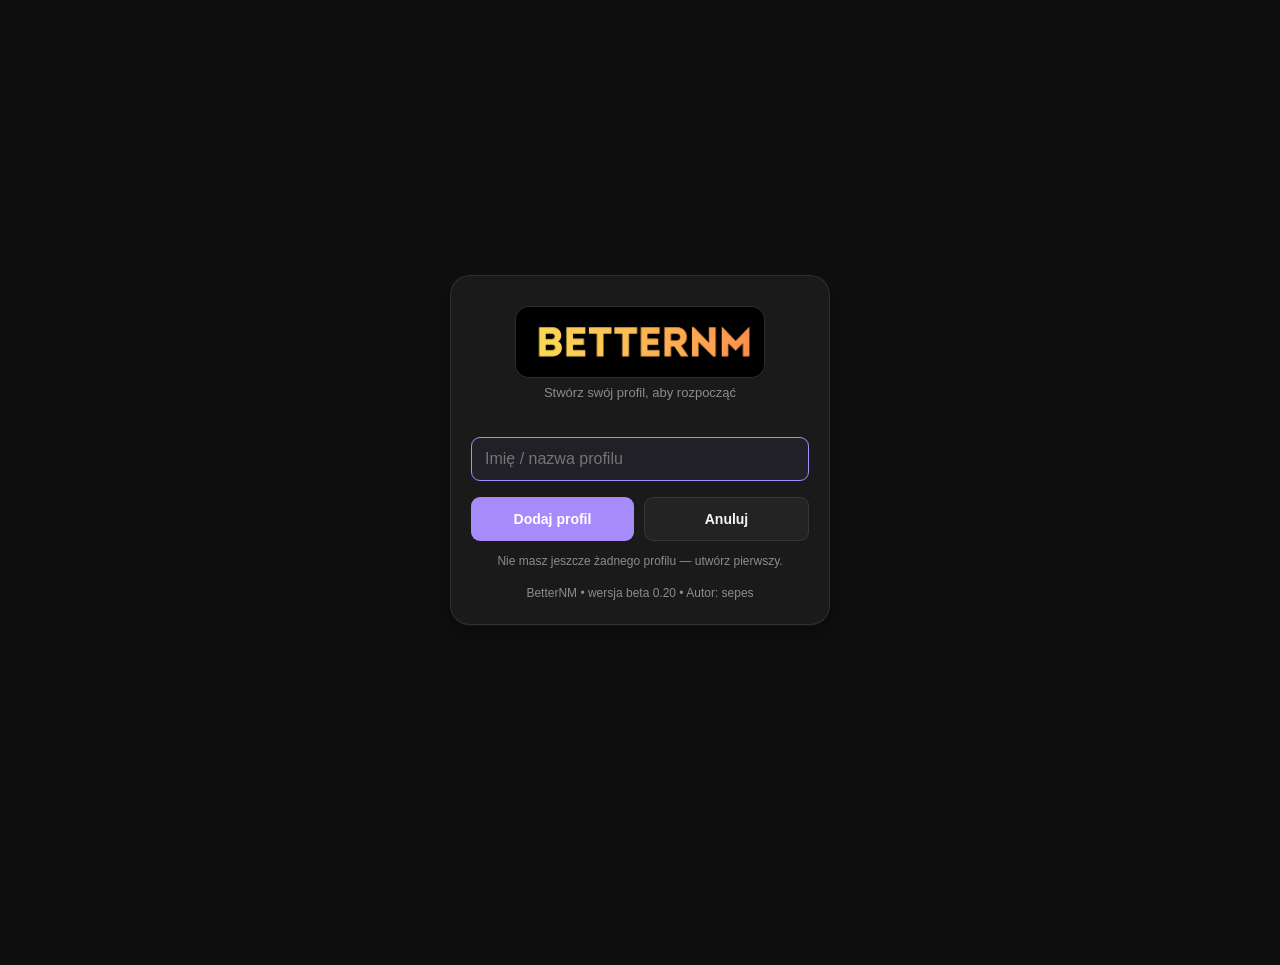
==== index.html @ 33a2f0ba "Wersja beta 0.20 - nowy naglowek (logo Treningi + chip profilu), przeprojektowany dashboard Dzisiaj " ====
<!DOCTYPE html>
<html lang="pl">
<head>
  <meta charset="UTF-8">
  <meta name="viewport" content="width=device-width, initial-scale=1.0, viewport-fit=cover">
  <meta name="theme-color" content="#0f0f13">
  <meta name="mobile-web-app-capable" content="yes">
  <meta name="apple-mobile-web-app-capable" content="yes">
  <meta name="apple-mobile-web-app-status-bar-style" content="black-translucent">
  <meta name="apple-mobile-web-app-title" content="BetterNM">
  <meta name="format-detection" content="telephone=no">
  <title>BetterNM</title>
  <link rel="manifest" href="manifest.webmanifest">
  <link rel="icon" href="icons/icon-192.png">
  <link rel="apple-touch-icon" href="icons/icon-180.png">
  <link rel="stylesheet" href="style.css">
</head>
<body>
  <svg class="jamnik-bg" aria-hidden="true">
    <defs>
      <pattern id="jamnik-pat" width="150" height="90" patternUnits="userSpaceOnUse">
        <g fill="currentColor" fill-opacity="0.07" stroke="currentColor" stroke-opacity="0.07">
          <path d="M32 38 Q16 28 24 12" stroke-width="8" stroke-linecap="round" fill="none"/>
          <rect x="30" y="36" width="72" height="18" rx="9"/>
          <circle cx="102" cy="40" r="13"/>
          <rect x="94" y="26" width="30" height="18" rx="9"/>
          <rect x="120" y="30" width="20" height="9" rx="4.5"/>
          <path d="M100 28 Q92 44 102 45 Q108 44 106 31 Z"/>
          <rect x="36" y="54" width="7" height="20" rx="3.5"/>
          <rect x="54" y="54" width="7" height="20" rx="3.5"/>
          <rect x="108" y="54" width="7" height="20" rx="3.5"/>
          <rect x="124" y="54" width="7" height="20" rx="3.5"/>
        </g>
      </pattern>
    </defs>
    <rect width="100%" height="100%" fill="url(#jamnik-pat)"/>
  </svg>

  <header class="app-header">
    <a class="app-wordmark" href="#" id="app-home" aria-label="Treningi — strona główna">
      <span class="wm-ico"><svg viewBox="0 0 24 24" fill="none" stroke="currentColor" stroke-width="2" stroke-linecap="round" stroke-linejoin="round"><path d="M6.5 6.5v11M17.5 6.5v11"/><path d="M3.5 9v6M20.5 9v6"/><path d="M6.5 12h11"/></svg></span>
      <span class="wm-txt">Treningi</span>
    </a>
    <div class="header-spacer"></div>
    <button id="btn-profile" class="profile-chip" aria-label="Zmień profil">
      <span class="profile-avatar" id="header-avatar">M</span>
      <span class="profile-name" id="header-name">Profil</span>
      <span class="profile-chev"><svg viewBox="0 0 24 24" fill="none" stroke="currentColor" stroke-width="2.5" stroke-linecap="round" stroke-linejoin="round"><path d="M6 9l6 6 6-6"/></svg></span>
    </button>
    <button id="btn-settings" class="icon-btn header-btn" aria-label="Ustawienia">
      <svg viewBox="0 0 24 24" width="21" height="21" fill="none" stroke="currentColor" stroke-width="2" stroke-linecap="round" stroke-linejoin="round">
        <circle cx="12" cy="12" r="3"/>
        <path d="M19.4 15a1.65 1.65 0 0 0 .33 1.82l.06.06a2 2 0 1 1-2.83 2.83l-.06-.06a1.65 1.65 0 0 0-1.82-.33 1.65 1.65 0 0 0-1 1.51V21a2 2 0 1 1-4 0v-.09a1.65 1.65 0 0 0-1-1.51 1.65 1.65 0 0 0-1.82.33l-.06.06a2 2 0 1 1-2.83-2.83l.06-.06a1.65 1.65 0 0 0 .33-1.82 1.65 1.65 0 0 0-1.51-1H3a2 2 0 1 1 0-4h.09a1.65 1.65 0 0 0 1.51-1 1.65 1.65 0 0 0-.33-1.82l-.06-.06a2 2 0 1 1 2.83-2.83l.06.06a1.65 1.65 0 0 0 1.82.33h.01a1.65 1.65 0 0 0 1-1.51V3a2 2 0 1 1 4 0v.09a1.65 1.65 0 0 0 1 1.51h.01a1.65 1.65 0 0 0 1.82-.33l.06-.06a2 2 0 1 1 2.83 2.83l-.06.06a1.65 1.65 0 0 0-.33 1.82v.01a1.65 1.65 0 0 0 1.51 1H21a2 2 0 1 1 0 4h-.09a1.65 1.65 0 0 0-1.51 1z"/>
      </svg>
    </button>
  </header>

  <main id="main">
    <!-- ============ DZIŚ (DASHBOARD) ============ -->
    <section id="tab-dzis" class="tab active">
      <div id="dash-hero"></div>
      <div id="dash-stats"></div>
      <div id="dash-today"></div>
      <div id="dash-race"></div>
    </section>

    <!-- ============ KALENDARZ ============ -->
    <section id="tab-kalendarz" class="tab">
      <div class="cal-nav">
        <button class="btn-ghost" id="cal-prev">&#10094;</button>
        <h2 id="cal-title"></h2>
        <button class="btn-ghost" id="cal-next">&#10095;</button>
      </div>
      <button class="btn-ghost cal-today" id="cal-today">Dzisiaj</button>
      <div id="daily-tips"></div>
      <div id="cal-streak"></div>
      <div id="month-stats"></div>
      <div class="cal-grid" id="cal-grid"></div>
    </section>

    <!-- ============ ROZPISKA ============ -->
    <section id="tab-rozpiska" class="tab">
      <div class="tab-head">
        <h2 class="tab-title">Rozpiska treningowa</h2>
        <button class="btn primary small" id="plan-add">+ Dodaj rozpiskę</button>
      </div>
      <div id="plan-list"></div>
      <button class="btn secondary ex-list-toggle" id="ex-list-toggle">Lista ćwiczeń</button>
      <div id="exercise-list" class="hidden"></div>
    </section>

    <!-- ============ TRENING ============ -->
    <section id="tab-trening" class="tab">
      <h2 class="tab-title">Zapisz trening</h2>
      <div id="training-form"></div>
    </section>

    <!-- ============ POSTĘP ============ -->
    <section id="tab-postep" class="tab">
      <h2 class="tab-title">Postęp</h2>
      <div id="summary-box"></div>
      <div class="card" id="badges-box">
        <button type="button" class="card-head" data-card-toggle="badgesOpen" aria-expanded="false"><span>Odznaki</span><svg class="card-chev" viewBox="0 0 16 16" fill="none" stroke="currentColor" stroke-width="2" stroke-linecap="round" stroke-linejoin="round"><path d="M4 6l4 4 4-4"/></svg></button>
        <div class="card-collapse" id="badges-collapse"><div id="badges-grid"></div></div>
      </div>
      <div id="pr-box"></div>
      <div id="progress-form"></div>
    </section>

    <!-- ============ ZAWODY ============ -->
    <section id="tab-zawody" class="tab">
      <h2 class="tab-title">Zawody i starty</h2>
      <div id="races-form"></div>
    </section>

    <!-- ============ ZDROWIE ============ -->
    <section id="tab-zdrowie" class="tab">
      <h2 class="tab-title">Zdrowie</h2>
      <div id="health-form"></div>
      <div id="photo-box"></div>
    </section>
  </main>

  <nav class="bottom-nav">
    <button class="nav-btn active" data-tab="dzis"><span class="nav-icon"><svg viewBox="0 0 24 24" fill="none" stroke="currentColor" stroke-width="2" stroke-linecap="round" stroke-linejoin="round">
        <path d="M3 10.5L12 3l9 7.5"/><path d="M5 10v10h14V10"/><path d="M9 20v-6h6v6"/>
      </svg></span><span>Dzisiaj</span>
    </button>
    <button class="nav-btn" data-tab="kalendarz"><span class="nav-icon"><svg viewBox="0 0 24 24" fill="none" stroke="currentColor" stroke-width="2" stroke-linecap="round" stroke-linejoin="round">
        <rect x="3" y="4" width="18" height="18" rx="2"/><line x1="16" y1="2" x2="16" y2="6"/><line x1="8" y1="2" x2="8" y2="6"/><line x1="3" y1="10" x2="21" y2="10"/>
      </svg></span><span>Kalendarz</span>
    </button>
    <button class="nav-btn" data-tab="rozpiska"><span class="nav-icon"><svg viewBox="0 0 24 24" fill="none" stroke="currentColor" stroke-width="2" stroke-linecap="round" stroke-linejoin="round">
        <path d="M8 6h13M8 12h13M8 18h13"/><path d="M3 6h.01M3 12h.01M3 18h.01"/>
      </svg></span><span>Rozpiska</span>
    </button>
    <button class="nav-btn" data-tab="trening"><span class="nav-icon"><svg viewBox="0 0 24 24" fill="none" stroke="currentColor" stroke-width="2" stroke-linecap="round">
        <line x1="3" y1="9" x2="3" y2="15"/><line x1="21" y1="9" x2="21" y2="15"/>
        <line x1="6" y1="12" x2="18" y2="12"/><line x1="9" y1="12" x2="9" y2="8"/>
        <line x1="15" y1="12" x2="15" y2="8"/><line x1="9" y1="16" x2="9" y2="20"/><line x1="15" y1="16" x2="15" y2="20"/>
      </svg></span><span>Trening</span>
    </button>
    <button class="nav-btn" data-tab="postep"><span class="nav-icon"><svg viewBox="0 0 24 24" fill="none" stroke="currentColor" stroke-width="2" stroke-linecap="round" stroke-linejoin="round">
        <path d="M18 20V10M12 20V4M6 20v-6"/>
      </svg></span><span>Postęp</span>
    </button>
    <button class="nav-btn" data-tab="zawody"><span class="nav-icon"><svg viewBox="0 0 24 24" fill="none" stroke="currentColor" stroke-width="2" stroke-linecap="round" stroke-linejoin="round">
        <path d="M5 21V4"/><path d="M5 4c3-2 6 2 9 0s6 1 6 1v9c-3-1-6 1-9-1s-6 0-6 0"/>
      </svg></span><span>Zawody</span>
    </button>
    <button class="nav-btn" data-tab="zdrowie"><span class="nav-icon"><svg viewBox="0 0 24 24" fill="none" stroke="currentColor" stroke-width="2" stroke-linecap="round" stroke-linejoin="round">
        <path d="M20.84 4.61a5.5 5.5 0 0 0-7.78 0L12 5.67l-1.06-1.06a5.5 5.5 0 0 0-7.78 7.78l1.06 1.06L12 21.23l7.78-7.78 1.06-1.06a5.5 5.5 0 0 0 0-7.78z"/>
      </svg></span><span>Zdrowie</span>
    </button>
  </nav>

  <div id="fab-wrap" class="fab-wrap">
    <div id="fab-menu" class="fab-menu hidden"></div>
    <button id="fab" class="fab" aria-label="Dodaj"><svg viewBox="0 0 24 24" fill="none" stroke="currentColor" stroke-width="2.5" stroke-linecap="round">
      <line x1="12" y1="5" x2="12" y2="19"/><line x1="5" y1="12" x2="19" y2="12"/>
    </svg></button>
  </div>

  <!-- ============ MENU KONTEKSTOWE (•••) ============ -->
  <div id="menu-layer" class="menu-layer hidden"></div>

  <!-- ============ MODAL: dzień ============ -->
  <div class="modal-overlay hidden" id="modal-day">
    <div class="modal">
      <div class="modal-head">
        <h3 id="modal-day-title"></h3>
        <button class="icon-btn" data-close>&#10005;</button>
      </div>
      <div id="modal-day-content"></div>
      <div class="modal-actions">
        <button class="btn primary" id="modal-day-add-training">+ Trening</button>
        <button class="btn secondary" id="modal-day-add-health">+ Zdrowie</button>
      </div>
    </div>
  </div>

  <!-- ============ MODAL: arkusz (dodawanie pomiarów/zawodów) ============ -->
  <div class="modal-overlay hidden" id="modal-sheet">
    <div class="modal">
      <div class="modal-head">
        <h3 id="sheet-title"></h3>
        <button class="icon-btn" data-close>&#10005;</button>
      </div>
      <div id="sheet-body"></div>
    </div>
  </div>

  <!-- ============ MODAL: dodaj ćwiczenie ============ -->
  <div class="modal-overlay hidden" id="modal-add-exercise">
    <div class="modal">
      <div class="modal-head">
        <h3>Dodaj ćwiczenie</h3>
        <button class="icon-btn" data-close>&#10005;</button>
      </div>
      <label class="field-label" for="add-ex-select">Ćwiczenie</label>
      <select id="add-ex-select"></select>
      <div id="add-ex-custom-wrap" class="hidden">
        <label class="field-label" for="add-ex-custom">Własna nazwa</label>
        <input id="add-ex-custom" type="text" placeholder="np. Coś własnego">
      </div>
      <div class="modal-actions">
        <button class="btn primary" id="add-ex-ok">Dodaj</button>
      </div>
    </div>
  </div>

  <!-- ============ MODAL: dodaj ćwiczenia z rozpiski ============ -->
  <div class="modal-overlay hidden" id="modal-add-plan">
    <div class="modal">
      <div class="modal-head">
        <h3>Dodaj z rozpiski</h3>
        <button class="icon-btn" data-close>&#10005;</button>
      </div>
      <p class="field-hint">Wybierz rozpiskę — dodadzą się jej ćwiczenia, a mięśnie zaznaczą automatycznie.</p>
      <div id="plan-pick-list"></div>
    </div>
  </div>

  <!-- ============ MODAL: edycja planu ============ -->
  <div class="modal-overlay hidden" id="modal-plan-edit">
    <div class="modal">
      <div class="modal-head">
        <h3 id="plan-edit-title">Dodaj rozpiskę</h3>
        <button class="icon-btn" data-close>&#10005;</button>
      </div>
      <label class="field-label" for="plan-edit-name">Nazwa rozpiska</label>
      <input id="plan-edit-name" type="text" maxlength="40" placeholder="np. Klatka + Triceps">
      <div id="plan-tags-box">
        <label class="field-label">Mięśnie (możesz wybrać kilka)</label>
        <div class="chips" id="plan-tags-list"></div>
      </div>
      <label class="field-label" for="plan-edit-desc">Opis / plan (opcjonalnie)</label>
      <input id="plan-edit-desc" type="text" maxlength="120" placeholder="np. 3 serie po 10 powtórzeń">
      <p class="field-hint">Ćwiczenia — jedno w każdej linii.</p>
      <textarea id="plan-edit-text" rows="8"></textarea>
      <div class="modal-actions">
        <button class="btn primary" id="plan-edit-ok">Zapisz</button>
        <button class="btn danger" id="plan-edit-delete" style="display:none">Usuń rozpiskę</button>
      </div>
    </div>
  </div>

  <!-- ============ MODAL: ustawienia ============ -->
  <div class="modal-overlay hidden" id="modal-settings">
    <div class="modal">
      <div class="modal-head">
        <button class="icon-btn back-btn" data-close aria-label="Cofnij">
          <svg viewBox="0 0 24 24" width="20" height="20" fill="none" stroke="currentColor" stroke-width="2" stroke-linecap="round" stroke-linejoin="round"><path d="M15 18l-6-6 6-6"/></svg>
        </button>
        <h3>Ustawienia</h3>
        <button class="icon-btn" data-close>&#10005;</button>
      </div>
      <div class="set-item">
        <button class="set-head" type="button" aria-expanded="false"><span>Profil</span><svg class="set-chev" viewBox="0 0 24 24" width="18" height="18" fill="none" stroke="currentColor" stroke-width="2" stroke-linecap="round" stroke-linejoin="round"><path d="M6 9l6 6 6-6"/></svg></button>
        <div class="set-body">
          <p class="field-hint" id="settings-current-profile"></p>
          <div class="modal-actions">
            <button class="btn secondary" id="settings-switch-profile">Zmień profil</button>
            <button class="btn secondary" id="settings-pin">Ustaw PIN</button>
          </div>
        </div>
      </div>

      <div class="set-item" id="set-nowosci">
        <button class="set-head" type="button" aria-expanded="false"><span>Nowości</span><svg class="set-chev" viewBox="0 0 24 24" width="18" height="18" fill="none" stroke="currentColor" stroke-width="2" stroke-linecap="round" stroke-linejoin="round"><path d="M6 9l6 6 6-6"/></svg></button>
        <div class="set-body">
          <p class="field-hint">Co nowego w tej wersji:</p>
          <div id="changelog-list"></div>
        </div>
      </div>

      <div class="set-item">
        <button class="set-head" type="button" aria-expanded="false"><span>Wygląd</span><svg class="set-chev" viewBox="0 0 24 24" width="18" height="18" fill="none" stroke="currentColor" stroke-width="2" stroke-linecap="round" stroke-linejoin="round"><path d="M6 9l6 6 6-6"/></svg></button>
        <div class="set-body">
          <div class="modal-actions">
            <button class="btn secondary" id="theme-auto">Auto</button>
            <button class="btn secondary" id="theme-dark">Ciemny</button>
            <button class="btn secondary" id="theme-light">Jasny</button>
          </div>
          <h4>Kolor akcentu</h4>
          <div id="accent-swatches" class="accent-row"></div>
          <h4>Maskotka</h4>
          <div class="modal-actions">
            <button class="btn secondary" id="mascot-none">Brak</button>
            <button class="btn secondary" id="mascot-jamnik">Jamniczek</button>
          </div>
        </div>
      </div>

      <div class="set-item">
        <button class="set-head" type="button" aria-expanded="false"><span>Kopia zapasowa danych</span><svg class="set-chev" viewBox="0 0 24 24" width="18" height="18" fill="none" stroke="currentColor" stroke-width="2" stroke-linecap="round" stroke-linejoin="round"><path d="M6 9l6 6 6-6"/></svg></button>
        <div class="set-body">
          <div class="modal-actions">
            <button class="btn primary" id="settings-export">Pobierz plik .json</button>
            <button class="btn secondary" id="settings-copy">Kopiuj dane</button>
          </div>
          <p class="field-hint">Kopia przechowuje cały postęp tego profilu. Aby przenieść dane na nowy telefon: pobierz plik, wyślij go sobie (np. mailem), a na nowym telefonie wybierz poniżej „Przywróć z kopii”.</p>
        </div>
      </div>

      <div class="set-item">
        <button class="set-head" type="button" aria-expanded="false"><span>Raport</span><svg class="set-chev" viewBox="0 0 24 24" width="18" height="18" fill="none" stroke="currentColor" stroke-width="2" stroke-linecap="round" stroke-linejoin="round"><path d="M6 9l6 6 6-6"/></svg></button>
        <div class="set-body">
          <p class="field-hint">Podsumowanie ostatnich 30 dni. W oknie drukowania wybierz „Zapisz jako PDF”.</p>
          <div class="modal-actions">
            <button class="btn primary" id="settings-report">Generuj raport (PDF)</button>
          </div>
        </div>
      </div>

      <div class="set-item">
        <button class="set-head" type="button" aria-expanded="false"><span>Trening</span><svg class="set-chev" viewBox="0 0 24 24" width="18" height="18" fill="none" stroke="currentColor" stroke-width="2" stroke-linecap="round" stroke-linejoin="round"><path d="M6 9l6 6 6-6"/></svg></button>
        <div class="set-body">
          <label class="remind-row"><input type="checkbox" id="rest-auto"><span>Auto-start stopera odpoczynku po wpisaniu serii</span></label>
          <label class="remind-row"><input type="checkbox" id="prog-fill"><span>Wpisuj sugerowany ciężar do serii z rozpiski</span></label>
          <p class="field-hint">Auto-stoper startuje sam, gdy skończysz wpisywać ciężar lub powtórzenia. Auto-ciężary wypełniają proponowany ciężar (na bazie ostatniego treningu) przy dodawaniu ćwiczeń z rozpiski.</p>
        </div>
      </div>

      <div class="set-item">
        <button class="set-head" type="button" aria-expanded="false"><span>Przypomnienia</span><svg class="set-chev" viewBox="0 0 24 24" width="18" height="18" fill="none" stroke="currentColor" stroke-width="2" stroke-linecap="round" stroke-linejoin="round"><path d="M6 9l6 6 6-6"/></svg></button>
        <div class="set-body">
          <label class="remind-row"><input type="checkbox" id="remind-enable"><span>Przypominaj o treningu</span></label>
          <div class="form-row">
            <div><label class="field-label">Godzina</label><input type="time" id="remind-time"></div>
            <div><label class="field-label">Wiadomość</label><input type="text" id="remind-msg" maxlength="60" placeholder="Czas na trening!"></div>
          </div>
          <p class="field-hint" id="remind-hint"></p>
          <div class="modal-actions">
            <button class="btn secondary" id="remind-save">Zapisz przypomnienie</button>
          </div>
        </div>
      </div>

      <div class="set-item">
        <button class="set-head" type="button" aria-expanded="false"><span>Przywróć z kopii</span><svg class="set-chev" viewBox="0 0 24 24" width="18" height="18" fill="none" stroke="currentColor" stroke-width="2" stroke-linecap="round" stroke-linejoin="round"><path d="M6 9l6 6 6-6"/></svg></button>
        <div class="set-body">
          <div class="modal-actions">
            <button class="btn secondary" id="settings-import">Wybierz plik .json</button>
            <input type="file" id="settings-file" accept=".json,application/json" class="hidden">
          </div>
        </div>
      </div>

      <div class="set-item">
        <button class="set-head" type="button" aria-expanded="false"><span>Import ze Stravy</span><svg class="set-chev" viewBox="0 0 24 24" width="18" height="18" fill="none" stroke="currentColor" stroke-width="2" stroke-linecap="round" stroke-linejoin="round"><path d="M6 9l6 6 6-6"/></svg></button>
        <div class="set-body">
          <p class="field-hint">Wgraj plik z eksportu Stravy — „activities.csv”, „.gpx” albo „.tcx”. Pobierzesz je na strava.com (Ustawienia → Pobierz wszystkie dane / Eksport). Biegi i jazdy rowerem trafią do kalendarza; duplikaty są pomijane.</p>
          <div class="modal-actions">
            <button class="btn secondary" id="settings-strava-import">Wybierz pliki Stravy</button>
            <input type="file" id="strava-file" accept=".csv,.gpx,.tcx,text/csv,text/xml,application/gpx+xml" multiple class="hidden">
          </div>
        </div>
      </div>

      <div class="set-item" id="set-feedback">
        <button class="set-head" type="button" aria-expanded="true"><span>Uwagi i poprawki</span><svg class="set-chev" viewBox="0 0 24 24" width="18" height="18" fill="none" stroke="currentColor" stroke-width="2" stroke-linecap="round" stroke-linejoin="round"><path d="M6 9l6 6 6-6"/></svg></button>
        <div class="set-body">
          <div class="fb-title">
            <svg viewBox="0 0 24 24" fill="none" stroke="currentColor" stroke-width="2" stroke-linecap="round" stroke-linejoin="round"><path d="M4 15s1-1 4-1 5 2 8 2 4-1 4-1V3s-1 1-4 1-5-2-8-2-4 1-4 1z"/><line x1="4" y1="22" x2="4" y2="15"/></svg>
            <span>Co poprawić w aplikacji?</span>
          </div>
          <p class="field-hint">Lista rzeczy do poprawy w aplikacji. „Wyślij do autora" przesyła uwagi prosto do dewelopera (nowy Issue na GitHubie).</p>
          <textarea id="feedback-input" rows="3" placeholder="np. dodać tryb ciemny w postępach..."></textarea>
          <div class="fb-toolbar">
            <button class="btn secondary small" id="feedback-photo-btn">+ Zdjęcie</button>
            <input type="file" id="feedback-photo-file" accept="image/*" class="hidden">
            <div id="feedback-photo-preview" class="hidden"></div>
          </div>
          <div class="fb-actions">
            <button class="btn primary" id="feedback-add">Dodaj uwagę</button>
            <button class="btn secondary" id="feedback-send">Wyślij do autora</button>
            <button class="btn secondary" id="feedback-copy">Kopiuj listę</button>
          </div>
          <div class="fb-list" id="feedback-list"></div>
        </div>
      </div>

      <div class="set-item">
        <button class="set-head" type="button" aria-expanded="false"><span class="danger-title">Niebezpieczne</span><svg class="set-chev" viewBox="0 0 24 24" width="18" height="18" fill="none" stroke="currentColor" stroke-width="2" stroke-linecap="round" stroke-linejoin="round"><path d="M6 9l6 6 6-6"/></svg></button>
        <div class="set-body">
          <div class="modal-actions">
            <button class="btn danger" id="settings-reset">Wyczyść wszystkie dane</button>
          </div>
        </div>
      </div>

      <div class="set-item">
        <button class="set-head" type="button" aria-expanded="false"><span>Zainstaluj aplikację</span><svg class="set-chev" viewBox="0 0 24 24" width="18" height="18" fill="none" stroke="currentColor" stroke-width="2" stroke-linecap="round" stroke-linejoin="round"><path d="M6 9l6 6 6-6"/></svg></button>
        <div class="set-body">
          <p class="field-hint" id="install-hint">Zainstaluj BetterNM na telefonie — działa jak zwykła aplikacja, bez przeglądarki.</p>
          <div class="modal-actions">
            <button class="btn primary hidden" id="install-btn">Zainstaluj aplikację</button>
            <button class="btn secondary" id="settings-update">Aktualizuj aplikację</button>
          </div>
          <ul class="install-guide">
            <li><b>Android (Chrome):</b> menu ⋮ → „Dodaj do ekranu głównego" lub „Zainstaluj aplikację".</li>
            <li><b>iPhone/iPad (Safari):</b> przycisk Udostępnij → „Dodaj do ekranu głównego".</li>
          </ul>
        </div>
      </div>

      <p class="field-hint" id="settings-version"></p>
    </div>
  </div>

  <!-- ============ MODAL: PIN ============ -->
  <div class="modal-overlay hidden" id="modal-pin">
    <div class="modal">
      <div class="modal-head">
        <h3 id="pin-modal-title">Ustaw PIN</h3>
        <button class="icon-btn" data-close>&#10005;</button>
      </div>
      <p class="field-hint">PIN (4 cyfry) blokuje dostęp do tego profilu — podajesz go po wybraniu profilu w aplikacji.</p>
      <label class="field-label" for="pin-input">Nowy PIN</label>
      <input id="pin-input" type="password" inputmode="numeric" maxlength="4" pattern="[0-9]*" autocomplete="new-password" placeholder="4 cyfry">
      <label class="field-label" for="pin-confirm">Powtórz PIN</label>
      <input id="pin-confirm" type="password" inputmode="numeric" maxlength="4" pattern="[0-9]*" autocomplete="new-password" placeholder="jeszcze raz">
      <p class="field-hint err-hint hidden" id="pin-err"></p>
      <div class="modal-actions">
        <button class="btn primary" id="pin-save">Zapisz PIN</button>
        <button class="btn danger hidden" id="pin-remove">Usuń PIN</button>
      </div>
    </div>
  </div>

  <!-- ============ EKRAN PROFILI ============ -->
  <div class="profile-screen hidden" id="profile-screen">
    <div class="profile-card">
      <img class="profile-banner" src="logo.png" alt="BetterNM">
      <p class="profile-sub" id="profile-sub">Wybierz profil, aby kontynuować</p>
      <div id="profile-list"></div>
      <div id="profile-add-wrap" class="hidden">
        <input id="profile-new-name" type="text" placeholder="Imię / nazwa profilu" maxlength="24" autocomplete="off">
        <div class="modal-actions">
          <button class="btn primary" id="profile-add-ok">Dodaj profil</button>
          <button class="btn secondary" id="profile-add-cancel">Anuluj</button>
        </div>
      </div>
      <div id="profile-rename-wrap" class="hidden">
        <input id="profile-rename-input" type="text" placeholder="Nowa nazwa profilu" maxlength="24" autocomplete="off">
        <div class="modal-actions">
          <button class="btn primary" id="profile-rename-ok">Zapisz</button>
          <button class="btn secondary" id="profile-rename-cancel">Anuluj</button>
        </div>
      </div>
      <button class="btn secondary profile-add-btn" id="profile-add-btn">+ Nowy profil</button>
      <p class="field-hint profile-meta" id="profile-screen-meta"></p>
      <p class="profile-version" id="profile-version"></p>
    </div>
  </div>

  <!-- ============ MODAL: zdjęcie sylwetki ============ -->
  <div class="modal-overlay hidden" id="modal-photo">
    <div class="modal modal-photo">
      <div class="modal-head">
        <h3 id="photo-full-date"></h3>
        <button class="icon-btn" data-close>&#10005;</button>
      </div>
      <img id="photo-full" alt="Zdjęcie sylwetki">
    </div>
  </div>

  <!-- ============ RAPORT (do wydruku / PDF) ============ -->
  <div id="print-report"></div>

  <!-- ============ EKRAN BLOKADY (PIN) ============ -->
  <div class="lock-screen hidden" id="lock-screen">
    <div class="lock-card">
      <img class="lock-logo" src="logo.png" alt="BetterNM">
      <p class="lock-title">Profil: <span id="lock-profile-name"></span></p>
      <p class="lock-hint">Wpisz PIN, aby odblokować</p>
      <div class="pin-dots" id="pin-dots">
        <span class="pin-dot"></span><span class="pin-dot"></span><span class="pin-dot"></span><span class="pin-dot"></span>
      </div>
      <p class="lock-err hidden" id="lock-err">Nieprawidłowy PIN</p>
      <div class="pin-pad">
        <button class="pin-key" type="button" data-pin="1">1</button>
        <button class="pin-key" type="button" data-pin="2">2</button>
        <button class="pin-key" type="button" data-pin="3">3</button>
        <button class="pin-key" type="button" data-pin="4">4</button>
        <button class="pin-key" type="button" data-pin="5">5</button>
        <button class="pin-key" type="button" data-pin="6">6</button>
        <button class="pin-key" type="button" data-pin="7">7</button>
        <button class="pin-key" type="button" data-pin="8">8</button>
        <button class="pin-key" type="button" data-pin="9">9</button>
        <span class="pin-key empty"></span>
        <button class="pin-key" type="button" data-pin="0">0</button>
        <button class="pin-key" type="button" data-pin="back" aria-label="Kasuj">&larr;</button>
      </div>
      <button class="btn ghost-btn" id="lock-cancel" type="button">Inny profil</button>
    </div>
  </div>

  <div id="toast" class="hidden"></div>

  <script src="app.js"></script>
</body>
</html>
---- style.css ----
:root {
  --bg: #0f0f0f;
  --card: #1a1a1a;
  --card-solid: #161616;
  --card2: #232323;
  --text: #f5f5f7;
  --muted: #8b8b93;
  --accent: #a78bfa;
  --accent-hover: #8b5cf6;
  --accent-active: #7c3aed;
  --accent-rgb: 167, 139, 250;
  --blue: #38bdf8;
  --green: #34d399;
  --yellow: #fdb515;
  --danger: #ef4444;
  --border: rgba(255, 255, 255, 0.09);
  --shadow: 0 1px 0 rgba(255, 255, 255, 0.04), 0 8px 20px rgba(0, 0, 0, 0.35);
  --radius: 16px;
}

* { box-sizing: border-box; margin: 0; padding: 0; }

html { -webkit-text-size-adjust: 100%; }

body {
  background:
    radial-gradient(900px 420px at 50% -8%, rgba(var(--accent-rgb), 0.09), transparent 60%),
    var(--bg);
  color: var(--text);
  font-family: -apple-system, BlinkMacSystemFont, "Segoe UI", Roboto, "Helvetica Neue", Arial, sans-serif;
  font-size: 15px;
  line-height: 1.45;
  min-height: 100vh;
  padding-bottom: calc(78px + env(safe-area-inset-bottom, 0px));
  padding-top: calc(58px + env(safe-area-inset-top, 0px));
  -webkit-font-smoothing: antialiased;
}

.hidden { display: none !important; }

/* ===== Header ===== */
.app-header {
  position: fixed;
  top: 0; left: 0; right: 0;
  z-index: 50;
  height: calc(58px + env(safe-area-inset-top, 0px));
  display: flex;
  align-items: center;
  gap: 10px;
  padding: env(safe-area-inset-top, 0px) 14px 0;
  background: rgba(15, 15, 15, 0.9);
  backdrop-filter: blur(14px);
  -webkit-backdrop-filter: blur(14px);
  border-bottom: 1px solid var(--border);
}
.app-wordmark {
  display: flex;
  align-items: center;
  gap: 8px;
  color: #fff;
  text-decoration: none;
  flex: 0 0 auto;
  -webkit-tap-highlight-color: transparent;
  border-radius: 10px;
  padding: 4px 6px;
  margin-left: -6px;
}
.app-wordmark:active { background: rgba(255, 255, 255, 0.07); }
.wm-ico {
  width: 30px;
  height: 30px;
  border-radius: 9px;
  background: linear-gradient(135deg, var(--accent), var(--accent-active));
  color: #fff;
  display: flex;
  align-items: center;
  justify-content: center;
  box-shadow: 0 4px 12px rgba(var(--accent-rgb), 0.45);
}
.wm-ico svg { width: 17px; height: 17px; }
.wm-txt { font-size: 17px; font-weight: 800; letter-spacing: -0.3px; }
.header-spacer { flex: 1; }
.profile-chip {
  display: flex;
  align-items: center;
  gap: 7px;
  max-width: 55vw;
  background: var(--card2);
  border: 1px solid var(--border);
  border-radius: 999px;
  padding: 4px 10px 4px 4px;
  cursor: pointer;
  -webkit-tap-highlight-color: transparent;
  transition: background 0.15s, border-color 0.15s, transform 0.1s;
}
.profile-chip:active { background: #2c2c2c; transform: scale(0.97); }
.profile-avatar {
  width: 30px;
  height: 30px;
  border-radius: 50%;
  background: rgba(var(--accent-rgb), 0.18);
  color: var(--accent);
  font-weight: 800;
  font-size: 14px;
  display: flex;
  align-items: center;
  justify-content: center;
  flex: 0 0 auto;
}
.profile-name {
  color: #fff;
  font-weight: 700;
  font-size: 14px;
  overflow: hidden;
  text-overflow: ellipsis;
  white-space: nowrap;
  min-width: 0;
}
.profile-chev { color: var(--muted); display: flex; flex: 0 0 auto; }
.profile-chev svg { width: 14px; height: 14px; }
.header-btn { position: relative; }
#btn-settings.has-update::after {
  content: '';
  position: absolute;
  top: 3px;
  right: 3px;
  width: 9px;
  height: 9px;
  border-radius: 50%;
  background: var(--accent);
  border: 2px solid var(--bg);
}

/* ===== Main / tabs ===== */
main { max-width: 640px; margin: 0 auto; padding: 16px 14px 34px; }
.tab { display: none; }
.tab.active { display: block; animation: fade 0.2s ease; }
@keyframes fade { from { opacity: 0; transform: translateY(5px); } to { opacity: 1; transform: none; } }
.tab-title {
  font-size: 21px;
  font-weight: 800;
  margin-bottom: 14px;
  letter-spacing: -0.3px;
  color: #fff;
}
.tab-subtitle {
  font-size: 12px;
  color: var(--muted);
  margin: 20px 2px 10px;
  text-transform: uppercase;
  letter-spacing: 0.09em;
  font-weight: 700;
}

/* ===== Bottom nav ===== */
.bottom-nav {
  position: fixed;
  bottom: 0; left: 0; right: 0;
  z-index: 50;
  display: flex;
  background: rgba(17, 17, 17, 0.95);
  backdrop-filter: blur(14px);
  -webkit-backdrop-filter: blur(14px);
  border-top: 1px solid var(--border);
  padding-bottom: env(safe-area-inset-bottom);
}
.nav-btn {
  flex: 1;
  position: relative;
  display: flex;
  flex-direction: column;
  align-items: center;
  gap: 4px;
  padding: 7px 0 8px;
  background: none;
  border: none;
  color: var(--muted);
  font-size: 10.5px;
  font-weight: 600;
  cursor: pointer;
  -webkit-tap-highlight-color: transparent;
  transition: color 0.2s;
}
.nav-btn .nav-icon {
  width: 42px;
  height: 24px;
  border-radius: 9px;
  display: flex;
  align-items: center;
  justify-content: center;
  transition: background 0.2s, transform 0.2s;
}
.nav-btn .nav-icon svg { width: 19px; height: 19px; transition: transform 0.2s; }
.nav-btn:active .nav-icon { transform: scale(0.85); }
.nav-btn:active .nav-icon svg { transform: scale(1.08); }
.nav-btn.active { color: var(--accent); }
.nav-btn.active .nav-icon {
  background: rgba(var(--accent-rgb), 0.14);
}
.nav-btn.active .nav-icon svg { transform: scale(1.05); }

/* ===== FAB (floating action button) ===== */
.fab-wrap {
  position: fixed;
  right: 18px;
  bottom: calc(88px + env(safe-area-inset-bottom));
  z-index: 55;
  display: flex;
  flex-direction: column;
  align-items: flex-end;
  gap: 12px;
}
.fab {
  width: 58px;
  height: 58px;
  border-radius: 50%;
  border: none;
  background: var(--accent);
  color: #fff;
  display: flex;
  align-items: center;
  justify-content: center;
  box-shadow: 0 10px 26px rgba(var(--accent-rgb), 0.5);
  cursor: pointer;
  -webkit-tap-highlight-color: transparent;
  transition: transform 0.18s ease, box-shadow 0.18s ease, background 0.2s;
}
.fab svg { width: 26px; height: 26px; transition: transform 0.18s ease; }
.fab:active { transform: scale(0.9); }
.fab.open { transform: rotate(45deg); }
.fab-menu {
  display: flex;
  flex-direction: column;
  align-items: stretch;
  gap: 8px;
  min-width: 190px;
}
.fab-item {
  display: flex;
  align-items: center;
  gap: 10px;
  background: var(--card-solid);
  border: 1px solid var(--border);
  color: var(--text);
  font-size: 13px;
  font-weight: 700;
  padding: 11px 14px;
  border-radius: 12px;
  box-shadow: 0 8px 22px rgba(0, 0, 0, 0.4);
  cursor: pointer;
  text-align: left;
  -webkit-tap-highlight-color: transparent;
  animation: fabItem 0.18s ease backwards;
  transition: transform 0.12s, border-color 0.15s;
}
.fab-item:nth-child(2) { animation-delay: 0.04s; }
.fab-item:nth-child(3) { animation-delay: 0.08s; }
.fab-item:nth-child(4) { animation-delay: 0.12s; }
.fab-item:active { transform: scale(0.96); border-color: rgba(var(--accent-rgb), 0.5); }
.fab-item svg { width: 17px; height: 17px; color: var(--accent); flex: 0 0 auto; }
@keyframes fabItem {
  from { opacity: 0; transform: translateY(8px); }
  to { opacity: 1; transform: none; }
}
[data-theme="light"] .fab { box-shadow: 0 8px 24px rgba(var(--accent-rgb), 0.35); }

/* ===== Buttons ===== */
.btn {
  border: none;
  border-radius: 9px;
  padding: 13px 18px;
  font-size: 14px;
  font-weight: 700;
  cursor: pointer;
  color: #fff;
  -webkit-tap-highlight-color: transparent;
  transition: transform 0.12s, background 0.15s;
}
.btn:active { transform: scale(0.97); }
.btn.primary { background: var(--accent); }
.btn.primary:active { background: var(--accent-active); }
.btn.primary:hover { background: var(--accent-hover); }
.btn.secondary { background: var(--card2); border: 1px solid var(--border); color: var(--text); }
.btn.secondary:active { background: #2a2a2a; }
.btn.danger { background: var(--danger); }
.btn.danger:active { background: #c02626; }
.btn.small { padding: 8px 14px; font-size: 12px; border-radius: 8px; }
.btn:disabled { opacity: 0.5; }

.btn-ghost {
  background: none;
  border: none;
  color: var(--accent);
  font-size: 20px;
  padding: 8px 14px;
  cursor: pointer;
  border-radius: 8px;
  -webkit-tap-highlight-color: transparent;
}
.btn-ghost:active { background: rgba(var(--accent-rgb), 0.12); }
.cal-today {
  display: block;
  margin: 0 auto 12px;
  font-size: 13px;
  font-weight: 600;
  padding: 6px 16px;
  border: 1px solid var(--border);
  border-radius: 8px;
  color: var(--muted);
  background: var(--card);
  cursor: pointer;
  -webkit-tap-highlight-color: transparent;
}
.cal-today:active { color: var(--accent); border-color: var(--accent); }

.icon-btn {
  background: none;
  border: none;
  color: var(--muted);
  font-size: 18px;
  padding: 7px;
  cursor: pointer;
  border-radius: 8px;
  -webkit-tap-highlight-color: transparent;
}
.icon-btn:active { background: rgba(255, 255, 255, 0.08); color: var(--text); }

/* ===== Cards ===== */
.card {
  background: var(--card);
  border: 1px solid var(--border);
  border-radius: var(--radius);
  padding: 16px;
  margin-bottom: 14px;
  box-shadow: var(--shadow);
}
.card h3 { font-size: 16px; font-weight: 700; margin-bottom: 6px; color: #fff; }
.card-head {
  width: 100%;
  display: flex;
  align-items: center;
  justify-content: space-between;
  gap: 10px;
  background: none;
  border: 0;
  padding: 0;
  margin: 0;
  font-size: 16px;
  font-weight: 700;
  color: #fff;
  cursor: pointer;
  text-align: left;
  -webkit-tap-highlight-color: transparent;
}
.card-chev {
  width: 18px;
  height: 18px;
  flex: 0 0 auto;
  color: var(--muted);
  transition: transform 0.15s;
}
.card-head[aria-expanded="true"] .card-chev { transform: rotate(180deg); }
.card-collapse { display: block; margin-top: 6px; }
.card-collapse.open { display: block; }
.card-collapse:not(.open) { display: none; }

/* ===== Dashboard „Dziś" ===== */
.dash-hero {
  display: flex;
  align-items: center;
  gap: 12px;
  margin-bottom: 12px;
  background: linear-gradient(135deg, rgba(var(--accent-rgb), 0.16), var(--card));
  padding: 14px 16px;
}
.dash-hero-mascot { color: var(--accent); flex: 0 0 auto; }
.dash-hero-mascot .jamnik-ico { width: 46px; height: auto; }
.dash-hero-main { flex: 1; min-width: 0; }
.dash-greet { font-size: 19px; font-weight: 800; color: #fff; letter-spacing: -0.3px; }
.dash-date { font-size: 12.5px; color: var(--muted); margin-top: 2px; }
.dash-weight {
  flex: 0 0 auto;
  display: flex;
  flex-direction: column;
  align-items: flex-end;
  gap: 1px;
  background: rgba(255, 255, 255, 0.04);
  border: 1px solid var(--border);
  border-radius: 14px;
  padding: 7px 12px;
}
.dash-weight .dw-val { font-size: 16px; font-weight: 800; color: #fff; font-variant-numeric: tabular-nums; }
.dash-weight .dw-sub { font-size: 10.5px; font-weight: 700; color: var(--muted); font-variant-numeric: tabular-nums; }
.dash-weight .dw-sub.down { color: var(--green); }
.dash-weight .dw-sub.up { color: var(--danger); }
.dash-stats { margin-bottom: 12px; }
.sec-label {
  font-size: 12px;
  font-weight: 800;
  text-transform: uppercase;
  letter-spacing: 0.08em;
  color: var(--muted);
  margin: 2px 4px 10px;
}
.week-summary {
  display: grid;
  grid-template-columns: repeat(3, minmax(0, 1fr));
  gap: 10px;
  margin-bottom: 12px;
}
.ws-card {
  background: var(--card);
  border: 1px solid var(--border);
  border-radius: 16px;
  padding: 13px 8px;
  text-align: center;
  box-shadow: var(--shadow);
  transition: transform 0.12s, border-color 0.15s;
}
.ws-card:active { transform: scale(0.97); }
.ws-val { font-size: 20px; font-weight: 800; color: #fff; letter-spacing: -0.4px; font-variant-numeric: tabular-nums; line-height: 1.1; }
.ws-lbl { font-size: 11px; color: var(--muted); font-weight: 700; margin-top: 3px; }
.ws-delta { font-size: 11px; font-weight: 800; margin-top: 4px; font-variant-numeric: tabular-nums; min-height: 15px; }
.ws-delta .up { color: var(--green); }
.ws-delta .down { color: #f87171; }
.ws-delta .neutral { color: var(--muted); }
.ws-delta .vs { color: var(--muted); font-weight: 600; }
.dash-stats .stat-card {
  background: var(--card);
  border: 1px solid var(--border);
  border-radius: 18px;
  padding: 14px;
  box-shadow: var(--shadow);
}
.stat-trend { display: block; font-size: 12px; font-weight: 800; margin-top: 4px; }
.stat-trend.good { color: var(--green); }
.stat-trend.bad { color: #f87171; }
.stat-trend.same { color: var(--muted); }
.wk-head { display: flex; justify-content: space-between; align-items: center; margin-bottom: 10px; }
.wk-title { font-weight: 700; color: #fff; }
.wk-days { font-size: 12px; color: var(--muted); font-weight: 600; }
.wk-bars { display: flex; gap: 8px; }
.wk-bar {
  flex: 1;
  height: 52px;
  border-radius: 12px;
  background: var(--card2);
  border: 1px solid var(--border);
  position: relative;
  transition: background 0.25s, border-color 0.25s, transform 0.15s;
}
.wk-bar.gym { background: rgba(var(--accent-rgb), 0.55); border-color: rgba(var(--accent-rgb), 0.75); }
.wk-bar.run { background: rgba(56, 189, 248, 0.4); border-color: rgba(56, 189, 248, 0.6); }
.wk-bar.bike { background: rgba(45, 212, 191, 0.4); border-color: rgba(45, 212, 191, 0.6); }
.wk-bar.off { background: var(--card2); border-color: var(--border); }
.wk-bar::after {
  content: '✓';
  position: absolute;
  inset: 0;
  display: flex;
  align-items: center;
  justify-content: center;
  font-size: 15px;
  font-weight: 800;
  color: #fff;
}
.wk-bar.off::after { content: ''; }
.wk-bar:active { transform: scale(0.92); }
.wk-labels { display: flex; gap: 8px; margin-top: 6px; }
.wk-labels span { flex: 1; text-align: center; font-size: 10px; font-weight: 700; color: var(--muted); }
.wk-labels span.today { color: var(--accent); }
.dash-card-head h3 { margin-bottom: 0; }
.dash-empty {
  display: flex;
  flex-direction: column;
  align-items: center;
  gap: 8px;
  padding: 18px 10px 14px;
  text-align: center;
  color: var(--muted);
}
.dash-empty.small { padding: 10px; }
.dash-empty p { margin: 0; font-size: 13px; }
.dash-empty-ico { color: var(--muted); opacity: 0.6; width: 44px; height: 44px; }
.dash-empty-ico svg { width: 100%; height: 100%; }
.dash-empty .jamnik-ico { color: var(--accent); opacity: 0.8; }
.dash-start { display: flex; align-items: center; justify-content: center; gap: 8px; width: 100%; }
.dash-start svg { width: 18px; height: 18px; }
.dash-today-item {
  display: flex;
  align-items: center;
  gap: 12px;
  padding: 12px 4px;
  border-bottom: 1px solid var(--border);
}
.dash-today-item:last-child { border-bottom: 0; }
.dash-today-ico { color: var(--accent); flex: 0 0 auto; width: 22px; height: 22px; }
.dash-today-ico svg { width: 100%; height: 100%; }
.dash-today-body { flex: 1; min-width: 0; }
.dash-today-name { font-weight: 700; color: #fff; font-size: 15px; }
.dash-today-sub { font-size: 12px; color: var(--muted); margin-top: 2px; }
.dash-today-check { color: var(--green); font-weight: 800; }
.dash-race {
  display: flex;
  align-items: center;
  gap: 16px;
  border: 1px solid rgba(253, 181, 21, 0.35);
  background: linear-gradient(135deg, rgba(253, 181, 21, 0.12), var(--card));
}
.dash-race-count {
  flex: 0 0 auto;
  display: flex;
  flex-direction: column;
  align-items: center;
  justify-content: center;
  width: 78px;
  height: 78px;
  border-radius: 20px;
  background: rgba(253, 181, 21, 0.16);
  border: 1px solid rgba(253, 181, 21, 0.4);
}
.dash-race-num { font-size: 28px; font-weight: 800; color: var(--yellow); line-height: 1; }
.dash-race-days { font-size: 11px; color: var(--muted); font-weight: 700; margin-top: 2px; text-transform: uppercase; letter-spacing: 0.04em; }
.dash-race-info { min-width: 0; }
.dash-race-label { font-size: 11px; text-transform: uppercase; letter-spacing: 0.08em; font-weight: 800; color: var(--yellow); }
.dash-race-name { font-size: 16px; font-weight: 800; color: #fff; margin-top: 3px; }
.dash-race-meta { font-size: 12px; color: var(--muted); margin-top: 3px; }
.dash-race-none { flex-direction: column; gap: 0; }

/* ===== Calendar ===== */
.cal-nav { display: flex; align-items: center; justify-content: space-between; margin-bottom: 6px; }
.cal-nav h2 { font-size: 18px; font-weight: 800; text-transform: capitalize; color: #fff; }
.cal-grid {
  display: grid;
  grid-template-columns: repeat(7, minmax(0, 1fr));
  gap: 4px;
  background: var(--card);
  border: 1px solid var(--border);
  border-radius: var(--radius);
  padding: 10px;
  box-shadow: var(--shadow);
}
.cal-dow { text-align: center; font-size: 11px; color: var(--muted); padding: 4px 0; font-weight: 700; text-transform: uppercase; letter-spacing: 0.06em; }
.cal-day {
  min-width: 0;
  height: 46px;
  overflow: hidden;
  display: flex;
  flex-direction: column;
  align-items: center;
  justify-content: center;
  gap: 2px;
  border-radius: 9px;
  font-size: 14px;
  cursor: pointer;
  transition: background 0.15s;
  -webkit-tap-highlight-color: transparent;
}
.cal-day.empty { cursor: default; }
.cal-day:not(.empty):active { background: rgba(var(--accent-rgb), 0.15); }
.cal-day.trained { background: rgba(var(--accent-rgb), 0.10); border: 1px solid rgba(var(--accent-rgb), 0.35); }
.cal-day .day-num { font-weight: 600; font-variant-numeric: tabular-nums; }
.cal-day.today .day-num {
  width: 25px;
  height: 25px;
  display: flex;
  align-items: center;
  justify-content: center;
  border-radius: 50%;
  background: var(--accent);
  color: #fff;
  font-weight: 800;
  box-shadow: 0 3px 10px rgba(var(--accent-rgb), 0.45);
}
.cal-marks { display: flex; flex-wrap: wrap; justify-content: center; gap: 1px; min-height: 10px; max-height: 15px; overflow: hidden; align-self: stretch; line-height: 1; align-items: center; }
.cal-more {
  font-size: 7px;
  font-weight: 800;
  line-height: 1.5;
  padding: 0 2px;
  border-radius: 5px;
  color: var(--accent);
  background: rgba(var(--accent-rgb), 0.14);
}
.run-mark { display: inline-flex; align-items: center; gap: 1px; color: var(--blue); height: 10px; }
.run-ico svg { width: 8px; height: 8px; display: block; }
.run-ltr { font-size: 7px; font-weight: 800; color: var(--blue); line-height: 1; }
.gym-mark { display: inline-flex; width: 9px; height: 9px; color: var(--accent); }
.gym-mark svg { width: 100%; height: 100%; display: block; }
.gym-mark.back { color: var(--accent); }
.gym-mark.chest { color: #f472b6; }
.gym-mark.legs { color: #4ade80; }
.gym-mark.bolt { color: #facc15; }
.gym-mark.dumbbell { color: var(--accent); }
.health-mark { width: 4px; height: 4px; border-radius: 50%; background: var(--green); align-self: center; }

#cal-day-detail .day-block { margin-top: 16px; }
#cal-day-detail .day-block h3 { font-size: 13px; color: var(--muted); margin-bottom: 8px; text-transform: uppercase; letter-spacing: 0.08em; }
.day-empty { text-align: center; color: var(--muted); padding: 26px 0; }

/* ===== Weekly streak ===== */
.streak-card {
  display: flex;
  align-items: center;
  gap: 12px;
  background: var(--card);
  border: 1px solid var(--border);
  border-radius: var(--radius);
  padding: 12px 16px;
  margin-bottom: 12px;
  box-shadow: var(--shadow);
}
.streak-flame { width: 30px; height: 30px; color: var(--muted); flex: 0 0 30px; }
.streak-flame svg { width: 100%; height: 100%; }
.streak-card.on .streak-flame { color: var(--accent); }
.streak-info { display: flex; flex-direction: column; line-height: 1.2; }
.streak-num { font-size: 22px; font-weight: 800; color: #fff; }
.streak-lbl { font-size: 12px; color: var(--muted); }

/* ===== Plan cards ===== */
.badge {
  display: inline-block;
  font-size: 11px;
  font-weight: 700;
  text-transform: uppercase;
  letter-spacing: 0.04em;
  padding: 3px 10px;
  border-radius: 6px;
  vertical-align: middle;
  margin-left: 8px;
}
.badge.gym { background: rgba(var(--accent-rgb), 0.16); color: var(--accent); }
.badge.run { background: rgba(56, 189, 248, 0.15); color: var(--blue); }
.ex-list { list-style: none; margin: 10px 0; counter-reset: ex; }
.ex-list li { display: flex; gap: 10px; align-items: baseline; padding: 5px 0; color: #d7dae4; }
.ex-list li::before {
  counter-increment: ex;
  content: counter(ex);
  flex: 0 0 22px;
  height: 22px;
  text-align: center;
  font-size: 12px;
  font-weight: 700;
  color: #fff;
  background: var(--accent);
  border-radius: 50%;
  line-height: 22px;
}
.card.plan-gym { border-left: 3px solid var(--accent); }
.card.plan-run { border-left: 3px solid var(--blue); }
.plan-actions { display: flex; gap: 10px; margin-top: 12px; }
.plan-actions .btn { flex: 1; }

/* Rozpiska: zwijane karty planów */
.plan-acc { padding: 2px 16px; }
.plan-acc-head {
  width: 100%;
  display: flex;
  flex-wrap: wrap;
  align-items: center;
  gap: 4px 10px;
  padding: 14px 0 12px;
  background: none;
  border: none;
  color: var(--text);
  text-align: left;
  cursor: pointer;
  -webkit-tap-highlight-color: transparent;
}
.plan-acc-title {
  flex: 1 1 auto;
  min-width: 0;
  display: flex;
  align-items: center;
  gap: 8px;
  font-size: 16px;
}
.plan-acc-title b { font-size: 15px; color: #fff; }
.plan-acc .plan-tags { margin: 0; flex: 0 1 auto; }
.plan-acc-count { flex: 0 0 auto; font-size: 12px; color: var(--muted); font-weight: 600; white-space: nowrap; }
.plan-acc .set-chev { flex: 0 0 auto; color: var(--muted); transition: transform 0.18s; }
.plan-acc.open .set-chev { transform: rotate(180deg); }
.plan-acc-body { display: none; padding: 0 0 14px; }
.plan-acc.open .plan-acc-body { display: block; }
.plan-acc.open .plan-acc-body .ex-list { margin: 6px 0 4px; }

/* Tagi mięśni */
.plan-tags { margin: 8px 0 2px; display: flex; flex-wrap: wrap; gap: 6px; }
.badge.tag {
  margin: 0;
  background: rgba(var(--accent-rgb), 0.12);
  color: var(--accent);
  text-transform: none;
  letter-spacing: 0.02em;
  font-size: 11px;
  font-weight: 600;
}
.plan-filters { margin: 6px 0 14px; }
.plan-filters .chip { padding: 8px 13px; font-size: 13px; border-radius: 20px; }
.tag-chip { padding: 8px 13px !important; font-size: 13px !important; }
#plan-tags-list { margin: 6px 0 4px; }

/* Wybór mięśni w treningu + rozpiska w treningu */
.plan-loaded { display: flex; align-items: center; gap: 8px; font-size: 13px; font-weight: 600; color: var(--text); padding: 4px 0 0; }
.plan-row { align-items: center; }
.plan-row > div:last-child { flex: 1.4; }
.plan-loaded svg { width: 17px; height: 17px; color: var(--accent); flex-shrink: 0; }
#plan-pick-list { display: flex; flex-direction: column; gap: 8px; margin-top: 10px; }
.plan-pick {
  display: block;
  text-align: left;
  width: 100%;
  border: 1px solid var(--border);
  background: var(--card);
  color: var(--text);
  border-radius: 10px;
  padding: 10px 12px;
  font-size: 14px;
  font-weight: 600;
  cursor: pointer;
  transition: all 0.15s;
  -webkit-tap-highlight-color: transparent;
}
.plan-pick:active { transform: scale(0.98); }
.plan-pick .pp-name { display: block; }

/* Lista ćwiczeń w Rozpisce */
.ex-list-toggle { width: 100%; margin: 14px 0 0; }
.ex-part { margin: 16px 0 6px; font-size: 13px; color: var(--accent); text-transform: uppercase; letter-spacing: 0.05em; }
.ex-part:first-child { margin-top: 4px; }
#exercise-list .ex-list { margin-top: 0; }
#exercise-list .ex-list-click li { padding: 2px 0; }
#exercise-list .ex-add-row {
  flex: 1;
  min-width: 0;
  display: flex;
  align-items: center;
  justify-content: space-between;
  gap: 8px;
  padding: 8px 4px 8px 0;
  background: none;
  border: none;
  color: var(--text);
  font-size: 14px;
  text-align: left;
  cursor: pointer;
  -webkit-tap-highlight-color: transparent;
}
#exercise-list .ex-add-name { flex: 1; min-width: 0; overflow: hidden; text-overflow: ellipsis; white-space: nowrap; }
#exercise-list .ex-add-chip {
  flex: 0 0 auto;
  background: rgba(var(--accent-rgb), 0.14);
  color: var(--accent);
  border-radius: 20px;
  padding: 5px 12px;
  font-size: 12px;
  font-weight: 700;
  text-transform: uppercase;
  letter-spacing: 0.03em;
  white-space: nowrap;
  transition: background 0.15s, color 0.15s;
}
#exercise-list .ex-add-row:active .ex-add-chip { background: var(--accent); color: #fff; }

/* ===== Chips ===== */
.chips { display: flex; flex-wrap: wrap; gap: 9px; margin: 12px 0; }
.chip {
  border: 1px solid var(--border);
  background: var(--card);
  color: var(--text);
  border-radius: 8px;
  padding: 10px 16px;
  font-size: 14px;
  font-weight: 600;
  cursor: pointer;
  transition: all 0.15s;
  -webkit-tap-highlight-color: transparent;
  white-space: nowrap;
}
.chip:active { transform: scale(0.96); }
.chip.active {
  background: var(--accent);
  border-color: var(--accent);
  color: #fff;
}

/* ===== Fields ===== */
.field-label { display: block; font-size: 12px; color: var(--muted); margin: 14px 0 5px; font-weight: 700; text-transform: uppercase; letter-spacing: 0.06em; }
.field-hint { font-size: 12px; color: var(--muted); margin-top: 6px; }
input, select, textarea {
  width: 100%;
  background: var(--card2);
  border: 1px solid var(--border);
  color: var(--text);
  border-radius: 9px;
  padding: 12px 13px;
  font-size: 16px;
  font-variant-numeric: tabular-nums;
  font-family: inherit;
  -webkit-appearance: none;
  appearance: none;
  transition: border-color 0.15s, background 0.15s;
}
textarea { resize: vertical; }
input:focus, select:focus, textarea:focus {
  outline: none;
  border-color: var(--accent);
  background: rgba(var(--accent-rgb), 0.06);
}
select { background-image: linear-gradient(45deg, transparent 50%, var(--muted) 50%), linear-gradient(135deg, var(--muted) 50%, transparent 50%); background-position: calc(100% - 18px) 55%, calc(100% - 13px) 55%; background-size: 5px 5px; background-repeat: no-repeat; color-scheme: dark; }
select option {
  background-color: var(--card2);
  color: var(--text);
}

/* ===== Focus mode treningu ===== */
.fz-enter {
  display: flex;
  align-items: center;
  gap: 6px;
  width: 100%;
  margin-bottom: 12px;
  justify-content: center;
  padding: 10px;
}
.fz-enter svg { width: 16px; height: 16px; }
.fz-top { display: flex; align-items: center; justify-content: space-between; gap: 10px; margin-bottom: 12px; }
.fz-top .btn { display: inline-flex; align-items: center; gap: 6px; }
.fz-top .btn svg { width: 14px; height: 14px; }
.fz-clock {
  display: inline-flex;
  align-items: center;
  gap: 6px;
  background: var(--card);
  border: 1px solid var(--border);
  border-radius: 999px;
  padding: 8px 14px;
  color: var(--muted);
  font-weight: 700;
  font-variant-numeric: tabular-nums;
  font-size: 14px;
  cursor: pointer;
  -webkit-tap-highlight-color: transparent;
}
.fz-clock svg { width: 15px; height: 15px; }
.fz-progress { display: flex; align-items: center; gap: 10px; margin-bottom: 12px; }
.fz-prog-bar { flex: 1; height: 8px; border-radius: 999px; background: var(--card2); border: 1px solid var(--border); overflow: hidden; }
.fz-prog-bar > div { height: 100%; background: var(--accent); border-radius: 999px; transition: width 0.25s; }
.fz-prog-txt { font-size: 12px; font-weight: 700; color: var(--muted); white-space: nowrap; }
.fz-ex { padding: 20px; }
.fz-ex-head { display: flex; align-items: center; gap: 12px; }
.fz-ex-num {
  flex: 0 0 auto;
  width: 34px;
  height: 34px;
  border-radius: 12px;
  background: rgba(var(--accent-rgb), 0.16);
  color: var(--accent);
  font-weight: 800;
  font-size: 16px;
  display: flex;
  align-items: center;
  justify-content: center;
}
.fz-ex-name { font-size: 22px; font-weight: 800; color: #fff; letter-spacing: -0.4px; line-height: 1.25; overflow-wrap: anywhere; }
.fz-last {
  margin-top: 12px;
  font-size: 13px;
  color: var(--muted);
  background: var(--card2);
  border: 1px solid var(--border);
  border-radius: 12px;
  padding: 10px 12px;
  line-height: 1.5;
}
.fz-last b { color: #d7dae4; }
.fz-last.muted { font-style: italic; }
.fz-suggest { margin-top: 4px; font-size: 13px; }
.fz-suggest b { color: var(--accent); }
.fz-sets { margin-top: 14px; display: flex; flex-direction: column; gap: 6px; }
.fz-set {
  display: flex;
  align-items: center;
  gap: 10px;
  background: var(--card2);
  border: 1px solid var(--border);
  border-radius: 12px;
  padding: 10px 12px;
  font-size: 15px;
  font-weight: 700;
  color: #fff;
  font-variant-numeric: tabular-nums;
}
.fz-set-ico { color: var(--green); width: 16px; height: 16px; flex: 0 0 auto; }
.fz-set-ico svg { width: 100%; height: 100%; }
.fz-set-num { color: var(--muted); font-size: 13px; font-weight: 800; width: 18px; }
.fz-set-w { min-width: 52px; }
.fz-set-x { color: var(--muted); font-weight: 400; }
.fz-set-r { color: var(--muted); font-weight: 400; }
.fz-set-pr {
  margin-left: auto;
  font-size: 10px;
  font-weight: 800;
  color: var(--yellow);
  background: rgba(253, 181, 21, 0.16);
  border: 1px solid rgba(253, 181, 21, 0.4);
  padding: 2px 7px;
  border-radius: 999px;
  letter-spacing: 0.04em;
}
.fz-sets.empty { color: var(--muted); font-size: 13px; text-align: center; padding: 8px 0; }
.fz-inputs { display: flex; gap: 10px; margin-top: 16px; }
.fz-inputs input {
  flex: 1;
  min-width: 0;
  background: var(--card2);
  border: 1px solid var(--border);
  border-radius: 14px;
  padding: 14px;
  color: #fff;
  font-size: 18px;
  font-weight: 700;
  text-align: center;
  font-variant-numeric: tabular-nums;
  -webkit-tap-highlight-color: transparent;
}
.fz-inputs input::placeholder { color: var(--muted); font-weight: 500; font-size: 13px; }
.fz-flash {
  height: 0;
  overflow: hidden;
  text-align: center;
  font-weight: 800;
  font-size: 15px;
  color: var(--green);
  opacity: 0;
  transition: height 0.2s, opacity 0.2s;
}
.fz-flash.show { height: 28px; opacity: 1; animation: fzFlash 0.4s ease; }
@keyframes fzFlash {
  0% { transform: scale(0.8); }
  40% { transform: scale(1.08); }
  100% { transform: scale(1); }
}
.fz-go {
  width: 100%;
  padding: 18px;
  font-size: 17px;
  font-weight: 800;
  letter-spacing: 0.04em;
  margin-top: 8px;
  border-radius: 16px;
  display: flex;
  align-items: center;
  justify-content: center;
  gap: 8px;
}
.fz-go svg { width: 18px; height: 18px; }
.fz-go:active { transform: scale(0.98); }
.fz-nav { display: flex; gap: 8px; margin-top: 14px; }
.fz-nav-btn { flex: 1; padding: 12px 8px; font-size: 12px; justify-content: center; }
.fz-nav-btn:disabled { opacity: 0.35; pointer-events: none; }
.fz-rest { margin-top: 14px; }
.fz-rest-head { display: flex; align-items: center; gap: 8px; font-weight: 800; color: #fff; }
.fz-rest-head svg { width: 16px; height: 16px; color: var(--accent); }
.fz-rest-head .rt-time { margin-left: auto; font-size: 20px; font-variant-numeric: tabular-nums; }
.fz-rest-head .rt-time.running { color: var(--accent); }
.fz-rest .chips { margin-top: 10px; }
.fz-rest-actions { display: flex; gap: 8px; margin-top: 10px; }
.fz-rest-actions .btn { flex: 1; justify-content: center; }

/* ===== Exercise blocks ===== */
.ex-block {
  background: var(--card);
  border: 1px solid var(--border);
  border-radius: 20px;
  padding: 16px;
  margin-bottom: 14px;
  box-shadow: var(--shadow);
}
.ex-head {
  display: flex;
  align-items: center;
  gap: 8px;
  margin-bottom: 2px;
  cursor: pointer;
  -webkit-tap-highlight-color: transparent;
}
.ex-head .ex-chev {
  display: flex;
  color: var(--muted);
  transition: transform 0.15s;
  flex: 0 0 auto;
  order: 3;
  margin-left: auto;
}
.ex-block.open .ex-chev { transform: rotate(180deg); }
.ex-head .ex-num {
  flex: 0 0 auto;
  font-size: 13px;
  font-weight: 800;
  color: var(--accent);
  background: rgba(var(--accent-rgb), 0.14);
  border-radius: 8px;
  width: 24px;
  height: 24px;
  display: flex;
  align-items: center;
  justify-content: center;
  font-variant-numeric: tabular-nums;
}
.ex-head .ex-name {
  font-weight: 800;
  font-size: 17px;
  flex: 1;
  min-width: 0;
  color: #fff;
  letter-spacing: -0.2px;
}
.ex-meta { margin-top: 6px; }
.ex-count { font-size: 13px; font-weight: 600; color: var(--muted); }
.ex-done-badge {
  display: inline-flex;
  font-size: 11px;
  font-weight: 800;
  color: var(--green);
  background: rgba(52, 211, 153, 0.14);
  border: 1px solid rgba(52, 211, 153, 0.35);
  padding: 3px 9px;
  border-radius: 999px;
  white-space: nowrap;
}
.ex-block.done { border-color: rgba(52, 211, 153, 0.45); background: rgba(52, 211, 153, 0.05); }
.ex-block.done .ex-name { color: var(--green); }
.ex-actions { display: flex; gap: 8px; margin-top: 12px; }
.ex-actions .mini-btn { flex: 1; padding: 10px 12px; font-size: 12px; justify-content: center; }
.ex-block .ex-body { display: block; margin-top: 14px; padding-top: 14px; border-top: 1px solid var(--border); }
.ex-block:not(.open) .ex-body { display: none; }
.last-results {
  font-size: 12px;
  color: var(--muted);
  background: rgba(56, 189, 248, 0.08);
  border: 1px solid rgba(56, 189, 248, 0.2);
  border-radius: 8px;
  padding: 8px 10px;
  margin-top: 8px;
}
.last-results b { color: var(--blue); font-weight: 700; }
.last-results .lr-date { color: #6a7080; }
.set-row {
  display: grid;
  grid-template-columns: 30px 1fr 1fr 34px;
  gap: 8px;
  align-items: center;
  margin-top: 10px;
}
.set-row .set-num {
  text-align: center;
  color: var(--muted);
  font-size: 13px;
  font-weight: 700;
}
.set-row input { padding: 11px 11px; font-size: 15px; }
.set-row .inp-w::placeholder, .set-row .inp-r::placeholder { color: #5c5c66; }
.set-hint { font-size: 10px; color: #5c5c66; margin-top: 6px; text-transform: uppercase; letter-spacing: 0.07em; }
.add-set {
  margin-top: 10px;
  background: rgba(var(--accent-rgb), 0.08);
  border: 1px dashed rgba(var(--accent-rgb), 0.45);
  color: var(--accent);
  border-radius: 9px;
  padding: 10px;
  width: 100%;
  font-size: 13px;
  font-weight: 700;
  text-transform: uppercase;
  letter-spacing: 0.04em;
  cursor: pointer;
  -webkit-tap-highlight-color: transparent;
}
.add-set:active { background: rgba(var(--accent-rgb), 0.18); }
.form-row { display: flex; gap: 12px; }
.form-row > div { flex: 1; }
.form-actions { display: flex; gap: 12px; margin-top: 18px; }
.form-actions .btn { flex: 1; padding: 14px; }

/* ===== Running stats (Strava-style 3-up) ===== */
.run-stats { display: flex; gap: 10px; margin: 14px 0 6px; }
.run-stat {
  flex: 1;
  text-align: center;
  background: rgba(255, 255, 255, 0.04);
  border: 1px solid var(--border);
  border-radius: 10px;
  padding: 12px 6px;
}
.rs-val {
  display: block;
  font-size: 20px;
  font-weight: 800;
  color: #fff;
  font-variant-numeric: tabular-nums;
  letter-spacing: -0.3px;
}
.rs-lbl {
  display: block;
  font-size: 10px;
  color: var(--muted);
  text-transform: uppercase;
  letter-spacing: 0.08em;
  margin-top: 3px;
  font-weight: 700;
}
.run-stats.small { margin: 4px 0 8px; gap: 8px; }
.run-stats.small .run-stat { padding: 8px 4px; }
.run-stats.small .rs-val { font-size: 15px; }
.run-zone {
  display: inline-flex;
  align-items: center;
  gap: 6px;
  font-size: 11px;
  font-weight: 800;
  padding: 4px 10px;
  border-radius: 999px;
  border: 1px solid var(--border);
  margin-top: 4px;
}
.run-zone::before {
  content: '';
  width: 8px;
  height: 8px;
  border-radius: 50%;
  background: var(--muted);
}
.run-zone.z1::before { background: #38bdf8; }
.run-zone.z2::before { background: #34d399; }
.run-zone.z3::before { background: #fbbf24; }
.run-zone.z4::before { background: #fb923c; }
.run-zone.z5::before { background: #ef4444; }

/* ===== Progress ===== */
.stat-row { display: flex; gap: 10px; margin-top: 12px; }
.stat-card {
  flex: 1;
  background: rgba(255, 255, 255, 0.04);
  border: 1px solid var(--border);
  border-radius: 10px;
  padding: 11px 8px;
  text-align: center;
}
.stat-card .stat-val {
  font-size: 15px;
  font-weight: 800;
  color: #fff;
  font-variant-numeric: tabular-nums;
  letter-spacing: -0.3px;
  white-space: nowrap;
  overflow: hidden;
  text-overflow: ellipsis;
}
.stat-card .stat-val.stat-sm { font-size: 12.5px; letter-spacing: -0.5px; }
.stat-card .stat-lbl {
  font-size: 10px;
  color: var(--muted);
  margin-top: 3px;
  text-transform: uppercase;
  letter-spacing: 0.06em;
  font-weight: 700;
}
.svg-chart { width: 100%; height: auto; display: block; margin-top: 12px; }
.chart-empty {
  text-align: center;
  color: var(--muted);
  padding: 34px 10px;
  font-size: 13px;
  border: 1px dashed var(--border);
  border-radius: 10px;
  margin-top: 12px;
  background: rgba(255, 255, 255, 0.02);
}

/* ===== Compare + history ===== */
.cmp-box {
  margin-top: 14px;
  border: 1px solid var(--border);
  border-radius: 10px;
  padding: 12px;
  background: rgba(255, 255, 255, 0.02);
}
.cmp-title { font-size: 11px; font-weight: 800; text-transform: uppercase; letter-spacing: 0.06em; color: var(--muted); margin-bottom: 10px; }
.cmp-row { display: flex; align-items: stretch; gap: 8px; }
.cmp-row + .cmp-row { margin-top: 8px; }
.cmp-col { flex: 1; text-align: center; background: var(--card); border: 1px solid var(--border); border-radius: 10px; padding: 10px 6px; }
.cmp-lbl { font-size: 10px; color: var(--muted); text-transform: uppercase; letter-spacing: 0.04em; font-weight: 700; margin-bottom: 4px; }
.cmp-val { font-size: 16px; font-weight: 800; color: #fff; font-variant-numeric: tabular-nums; }
.cmp-sub { font-size: 10px; color: var(--muted); margin-top: 2px; }
.cmp-arrow { display: flex; align-items: center; color: var(--muted); font-size: 16px; }
.cmp-delta { text-align: center; font-size: 12px; font-weight: 800; margin-top: 8px; }
.cmp-delta.up { color: var(--green); }
.cmp-delta.down { color: var(--danger); }
.hist-box { margin-top: 14px; }
.hist-title { font-size: 11px; font-weight: 800; text-transform: uppercase; letter-spacing: 0.06em; color: var(--muted); margin-bottom: 8px; }
.hist-list { max-height: 240px; overflow-y: auto; display: flex; flex-direction: column; gap: 8px; padding-right: 2px; }
.hist-item {
  display: flex;
  align-items: center;
  gap: 10px;
  background: var(--card);
  border: 1px solid var(--border);
  border-radius: 10px;
  padding: 10px 12px;
}
.hist-date { font-size: 12px; font-weight: 700; color: #fff; white-space: nowrap; flex: 0 0 42px; }
.hist-sets { flex: 1; font-size: 12px; color: var(--muted); text-align: right; }
.hist-vol { font-size: 13px; font-weight: 800; color: var(--accent); white-space: nowrap; }

/* ===== Health ===== */
.summary-grid { display: grid; grid-template-columns: repeat(2, minmax(0, 1fr)); gap: 12px; margin-bottom: 16px; }
.summary-card {
  background: var(--card);
  border: 1px solid var(--border);
  border-radius: var(--radius);
  padding: 14px;
  box-shadow: var(--shadow);
}
.summary-card .s-lbl {
  font-size: 11px;
  color: var(--muted);
  font-weight: 700;
  text-transform: uppercase;
  letter-spacing: 0.07em;
}
.summary-card .s-val {
  font-size: 22px;
  font-weight: 800;
  margin-top: 3px;
  letter-spacing: -0.4px;
  color: #fff;
  font-variant-numeric: tabular-nums;
}
.summary-card .s-delta { font-size: 12px; margin-top: 3px; font-weight: 700; font-variant-numeric: tabular-nums; }
.summary-card .s-delta.up { color: var(--green); }
.summary-card .s-delta.down { color: var(--accent); }
.summary-card .s-delta.neutral { color: var(--muted); }
.health-item { border-bottom: 1px solid var(--border); }
.health-item:last-child { border-bottom: none; }
.health-head {
  width: 100%;
  display: flex;
  align-items: center;
  gap: 8px;
  padding: 12px 0;
  background: none;
  border: none;
  cursor: pointer;
  text-align: left;
  color: var(--text);
  -webkit-tap-highlight-color: transparent;
}
.health-head .h-date { font-size: 14px; font-weight: 700; flex: 0 0 auto; color: #fff; font-variant-numeric: tabular-nums; }
.health-head .h-summary { flex: 1; font-size: 12px; color: var(--muted); text-align: right; overflow: hidden; text-overflow: ellipsis; white-space: nowrap; font-variant-numeric: tabular-nums; }
.health-head .h-chev { flex: 0 0 auto; display: flex; color: var(--muted); transition: transform 0.15s; }
.health-item.open .h-chev { transform: rotate(180deg); }
.health-body { padding: 0 0 12px; }
.health-vals { display: flex; flex-wrap: wrap; gap: 6px; margin-bottom: 10px; }
.health-vals .hv {
  font-size: 12px;
  font-weight: 700;
  color: var(--text);
  background: rgba(255, 255, 255, 0.04);
  border: 1px solid var(--border);
  padding: 5px 9px;
  border-radius: 7px;
  font-variant-numeric: tabular-nums;
}
[data-theme="light"] .health-head .h-date { color: #20202a; }

/* ===== Modal ===== */
.modal-overlay {
  position: fixed;
  inset: 0;
  background: rgba(6, 6, 6, 0.75);
  backdrop-filter: blur(6px);
  -webkit-backdrop-filter: blur(6px);
  z-index: 100;
  display: flex;
  align-items: flex-end;
  justify-content: center;
  padding: env(safe-area-inset-bottom);
}
@keyframes sheet-up {
  from { transform: translateY(100%); }
  to { transform: translateY(0); }
}
.modal {
  background: var(--card);
  width: 100%;
  max-width: 640px;
  max-height: 86vh;
  overflow-y: auto;
  border-radius: 18px 18px 0 0;
  border-top: 1px solid var(--border);
  padding: 12px 16px 22px;
  box-shadow: 0 -12px 40px rgba(0, 0, 0, 0.5);
  animation: sheet-up 0.3s cubic-bezier(0.32, 0.72, 0.35, 1);
}
.modal::before {
  content: "";
  display: block;
  width: 38px;
  height: 4px;
  border-radius: 2px;
  background: var(--border);
  margin: 0 auto 12px;
}
.modal-head {
  display: flex;
  align-items: center;
  justify-content: space-between;
  margin-bottom: 10px;
  padding-bottom: 10px;
  border-bottom: 1px solid var(--border);
}
.modal-head h3 { font-size: 17px; font-weight: 800; color: #fff; }
.modal-actions { display: flex; gap: 10px; margin-top: 16px; flex-wrap: wrap; }
.modal-actions .btn { flex: 1; min-width: 130px; }
.modal h4 {
  font-size: 12px;
  color: var(--muted);
  margin: 20px 0 4px;
  text-transform: uppercase;
  letter-spacing: 0.08em;
  font-weight: 700;
}
.danger-title { color: var(--danger) !important; }

/* ===== Day modal entries ===== */
.entry {
  background: rgba(255, 255, 255, 0.03);
  border: 1px solid var(--border);
  border-radius: 12px;
  padding: 13px;
  margin-bottom: 11px;
}
.entry-head { display: flex; flex-direction: column; align-items: flex-start; gap: 5px; margin-bottom: 8px; }
.entry-head .e-title { font-weight: 800; font-size: 14px; color: #fff; }
.entry-head .e-tag { font-size: 11px; font-weight: 700; text-transform: uppercase; letter-spacing: 0.04em; padding: 3px 9px; border-radius: 6px; }
.e-tag.gym { background: rgba(var(--accent-rgb), 0.16); color: var(--accent); }
.e-tag.run { background: rgba(56, 189, 248, 0.15); color: var(--blue); }
.e-tag.health { background: rgba(52, 211, 153, 0.14); color: var(--green); }
.e-tag.race { background: rgba(253, 181, 21, 0.14); color: var(--yellow); }
.entry-actions { display: flex; flex-wrap: wrap; gap: 6px; margin-top: 10px; }
.mini-btn {
  display: inline-flex;
  align-items: center;
  justify-content: center;
  background: var(--card2);
  border: 1px solid var(--border);
  color: var(--muted);
  font-size: 11px;
  font-weight: 700;
  padding: 7px 12px;
  border-radius: 10px;
  cursor: pointer;
  -webkit-tap-highlight-color: transparent;
  transition: transform 0.1s, border-color 0.15s, color 0.15s;
}
.mini-btn:active { transform: scale(0.94); border-color: var(--accent); color: var(--accent); }
.mini-btn.ghost { background: none; }
.entry-body { font-size: 13px; color: #d7dae4; }
.entry-body .ex-line { display: flex; flex-wrap: wrap; justify-content: space-between; gap: 4px 10px; padding: 3px 0; }
.entry-body .ex-line .ex-name { flex: 1 1 90px; }
.entry-body .ex-line .ex-sets { color: var(--muted); font-variant-numeric: tabular-nums; text-align: right; white-space: normal; word-break: break-word; }
.entry-notes { font-size: 12px; color: var(--muted); font-style: italic; margin-top: 6px; }
.entry-kcal { font-size: 12px; color: var(--accent); font-weight: 600; margin-top: 6px; font-variant-numeric: tabular-nums; }

/* ===== Toast ===== */
#toast {
  position: fixed;
  bottom: 88px;
  left: 50%;
  transform: translateX(-50%);
  background: var(--accent);
  color: #fff;
  padding: 11px 20px;
  border-radius: 12px;
  font-size: 14px;
  font-weight: 700;
  box-shadow: 0 8px 24px rgba(0, 0, 0, 0.5);
  z-index: 200;
  white-space: nowrap;
  max-width: calc(100vw - 32px);
  overflow: hidden;
  text-overflow: ellipsis;
}

/* ===== Desktop niceties ===== */
@media (min-width: 760px) {
  .modal-overlay { align-items: center; }
  .modal { border-radius: 16px; }
  .bottom-nav {
    max-width: 640px;
    left: 50%;
    transform: translateX(-50%);
    border-radius: 14px 14px 0 0;
  }
  main { padding-top: 22px; }
}

::-webkit-scrollbar { width: 10px; height: 10px; }
::-webkit-scrollbar-thumb { background: #2b2b2b; border-radius: 8px; }
::-webkit-scrollbar-track { background: transparent; }

/* ===== Profile badge (header) ===== */
.profile-badge {
  min-width: 32px;
  height: 32px;
  border-radius: 50%;
  border: 1px solid var(--border);
  background: rgba(var(--accent-rgb), 0.14);
  color: var(--accent);
  font-size: 13px;
  font-weight: 800;
  display: flex;
  align-items: center;
  justify-content: center;
  cursor: pointer;
  -webkit-tap-highlight-color: transparent;
}
.profile-badge:active { background: rgba(var(--accent-rgb), 0.26); }

/* ===== Profile screen ===== */
.profile-screen {
  position: fixed;
  inset: 0;
  z-index: 300;
  display: flex;
  align-items: center;
  justify-content: center;
  padding: 24px;
  background: var(--bg);
  overflow-y: auto;
}
.profile-card {
  width: 100%;
  max-width: 380px;
  background: var(--card);
  border: 1px solid var(--border);
  border-radius: 20px;
  padding: 30px 20px 22px;
  box-shadow: var(--shadow);
  text-align: center;
}
.profile-logo {
  width: 58px;
  height: 58px;
  margin: 0 auto 14px;
  border-radius: 18px;
  background: var(--accent);
  display: flex;
  align-items: center;
  justify-content: center;
  box-shadow: 0 6px 18px rgba(var(--accent-rgb), 0.35);
}
.profile-banner {
  width: 250px;
  max-width: 100%;
  height: auto;
  display: block;
  margin: 0 auto 4px;
  border-radius: 14px;
  border: 1px solid var(--border);
}
.profile-logo svg { stroke: #fff; }
.profile-title { font-size: 25px; font-weight: 800; letter-spacing: -0.4px; color: #fff; }
.profile-sub { font-size: 13px; color: var(--muted); margin: 6px 0 20px; }
#profile-list { display: flex; flex-direction: column; gap: 10px; }
.profile-item {
  display: flex;
  align-items: center;
  gap: 8px;
  width: 100%;
  padding: 6px 8px;
  border-radius: 14px;
  background: var(--card2);
  border: 1px solid var(--border);
  color: var(--text);
  -webkit-tap-highlight-color: transparent;
  transition: border-color 0.15s, background 0.15s;
}
.profile-main {
  flex: 1;
  min-width: 0;
  display: flex;
  align-items: center;
  gap: 12px;
  padding: 6px 8px;
  background: none;
  border: none;
  color: var(--text);
  font-size: 15px;
  font-weight: 700;
  cursor: pointer;
  text-align: left;
  -webkit-tap-highlight-color: transparent;
}
.profile-main:active { transform: scale(0.98); }
.profile-item.active { border-color: var(--accent); background: rgba(var(--accent-rgb), 0.10); }
.profile-edit { flex: 0 0 auto; font-size: 13px; padding: 6px 10px; }
.profile-avatar {
  width: 34px;
  height: 34px;
  flex: 0 0 34px;
  border-radius: 50%;
  background: var(--accent);
  color: #fff;
  font-weight: 800;
  font-size: 15px;
  display: flex;
  align-items: center;
  justify-content: center;
}
.profile-check { margin-left: auto; color: var(--accent); font-weight: 800; }
.profile-name { flex: 1; min-width: 0; overflow: hidden; text-overflow: ellipsis; white-space: nowrap; }
.profile-add-btn { width: 100%; margin-top: 14px; }
.profile-meta { text-align: center; margin-top: 12px; }
.profile-version { text-align: center; margin-top: 14px; font-size: 12px; color: var(--muted); }
#profile-add-wrap { margin-top: 14px; text-align: left; }

.btn.active { outline: 2px solid var(--accent); outline-offset: 0; }

/* ===== Light theme: white + pink (#dd9ecd) ===== */
[data-theme="light"] {
  --bg: #ffffff;
  --card: #ffffff;
  --card-solid: #ffffff;
  --card2: #f6eef4;
  --text: #20202a;
  --muted: #6d6870;
  --accent: #cf5a97;
  --accent-hover: #c24a8a;
  --accent-active: #b13f7e;
  --accent-rgb: 207, 91, 151;
  --blue: #0e7490;
  --green: #16a34a;
  --yellow: #d97706;
  --danger: #e11d48;
  --border: rgba(60, 30, 50, 0.13);
  --shadow: 0 1px 0 rgba(0, 0, 0, 0.03), 0 8px 20px rgba(190, 120, 170, 0.16);
  color-scheme: light;
}
[data-theme="light"] body {
  background:
    radial-gradient(900px 420px at 50% -8%, rgba(221, 158, 205, 0.20), transparent 60%),
    var(--bg);
}
[data-theme="light"] .app-header { background: rgba(255, 255, 255, 0.9); }
[data-theme="light"] .bottom-nav { background: rgba(255, 255, 255, 0.95); }
[data-theme="light"] .app-header h1,
[data-theme="light"] .header-title,
[data-theme="light"] .tab-title,
[data-theme="light"] .cal-nav h2,
[data-theme="light"] .card h3,
[data-theme="light"] .ex-head .ex-name,
[data-theme="light"] .modal-head h3,
[data-theme="light"] .entry-head .e-title,
[data-theme="light"] .profile-title { color: #20202a; }
[data-theme="light"] .ex-list li,
[data-theme="light"] .entry-body,
[data-theme="light"] .health-head .h-summary { color: #37303a; }
[data-theme="light"] .streak-num,
[data-theme="light"] .rs-val,
[data-theme="light"] .stat-card .stat-val,
[data-theme="light"] .cmp-val,
[data-theme="light"] .hist-date,
[data-theme="light"] .summary-card .s-val { color: #1c1c26; }
[data-theme="light"] .logo { box-shadow: 0 4px 14px rgba(207, 91, 151, 0.35); }
[data-theme="light"] .profile-badge,
[data-theme="light"] .profile-item.active,
[data-theme="light"] .nav-btn.active .nav-icon,
[data-theme="light"] .btn-ghost:active { background: rgba(207, 91, 151, 0.12); }
[data-theme="light"] .profile-logo { box-shadow: 0 6px 18px rgba(207, 91, 151, 0.3); }
[data-theme="light"] .profile-item.active { border-color: var(--accent); }
[data-theme="light"] .btn.secondary:active { background: #e9e2ea; }
[data-theme="light"] .icon-btn:active { background: rgba(0, 0, 0, 0.05); }
[data-theme="light"] .cal-day:not(.empty):active { background: rgba(221, 158, 205, 0.3); }
[data-theme="light"] .cal-day.trained { background: rgba(221, 158, 205, 0.22); border-color: rgba(207, 91, 151, 0.45); }
[data-theme="light"] .badge.gym,
[data-theme="light"] .e-tag.gym,
[data-theme="light"] .add-set { background: rgba(207, 91, 151, 0.10); }
[data-theme="light"] input:focus, [data-theme="light"] select:focus, [data-theme="light"] textarea:focus { background: rgba(221, 158, 205, 0.08); }
[data-theme="light"] select { color-scheme: light; }
[data-theme="light"] .modal-overlay { background: rgba(50, 25, 42, 0.45); }
[data-theme="light"] .modal { box-shadow: 0 -12px 40px rgba(130, 70, 110, 0.18); }
[data-theme="light"] ::-webkit-scrollbar-thumb { background: #d9bcd2; }

/* ===== Nagłówek zakładki (tytuł + przycisk) ===== */
.tab-head { display: flex; align-items: center; justify-content: space-between; gap: 10px; margin-bottom: 12px; }
.tab-head .tab-title { margin-bottom: 0; }

/* ===== Akcenty kolorów (data-accent) ===== */
[data-accent="orange"] { --accent: #fc4c02; --accent-hover: #e04401; --accent-active: #c33b00; --accent-rgb: 252, 76, 2; }
[data-accent="red"] { --accent: #ef4444; --accent-hover: #dc2626; --accent-active: #b91c1c; --accent-rgb: 239, 68, 68; }
[data-accent="pink"] { --accent: #ec4899; --accent-hover: #db2777; --accent-active: #be185d; --accent-rgb: 236, 72, 153; }
[data-accent="blue"] { --accent: #38bdf8; --accent-hover: #0ea5e9; --accent-active: #0284c7; --accent-rgb: 56, 189, 248; }
[data-accent="green"] { --accent: #34d399; --accent-hover: #10b981; --accent-active: #059669; --accent-rgb: 52, 211, 153; }
[data-accent="purple"] { --accent: #a78bfa; --accent-hover: #8b5cf6; --accent-active: #7c3aed; --accent-rgb: 167, 139, 250; }
[data-accent="yellow"] { --accent: #fdb515; --accent-hover: #f59e0b; --accent-active: #d97706; --accent-rgb: 253, 181, 21; }
[data-accent="teal"] { --accent: #2dd4bf; --accent-hover: #14b8a6; --accent-active: #0d9488; --accent-rgb: 45, 212, 191; }

/* ===== 7-tab nav ===== */
.nav-btn { font-size: 9.5px; }
.nav-btn .nav-icon { width: 36px; height: 22px; }
.nav-btn .nav-icon svg { width: 18px; height: 18px; }

/* ===== Stat grid (month / summary) ===== */
.stat-grid { display: grid; grid-template-columns: repeat(3, minmax(0, 1fr)); gap: 10px; margin-top: 12px; }
.stat-grid .stat-card { padding: 11px 6px; }

/* ===== Daily tips ===== */
.tips-card ul { list-style: none; margin-top: 6px; }
.tips-card li {
  display: flex;
  gap: 9px;
  align-items: flex-start;
  padding: 6px 0;
  font-size: 13px;
  color: #d7dae4;
}
.tips-card li::before {
  content: '›';
  color: var(--accent);
  font-weight: 800;
  flex: 0 0 auto;
}
.tips-head { display: flex; align-items: center; gap: 8px; }
.tips-head h3 { margin: 0; }
.tips-head svg { width: 18px; height: 18px; color: var(--accent); }

/* ===== Race mark on calendar ===== */
.race-mark { display: inline-flex; width: 9px; height: 9px; color: var(--yellow); }
.race-mark svg { width: 100%; height: 100%; display: block; }

/* ===== Rest timer ===== */
.rest-timer { text-align: center; }
.rt-head { display: flex; align-items: center; justify-content: center; gap: 10px; margin-bottom: 4px; }
.rt-head svg { width: 20px; height: 20px; color: var(--accent); }
.rt-time {
  font-size: 34px;
  font-weight: 800;
  font-variant-numeric: tabular-nums;
  letter-spacing: -1px;
  color: #fff;
}
.rt-time.running { color: var(--green); }
.rest-timer .chips { justify-content: center; }
.rest-timer .form-actions { margin-top: 10px; }

/* ===== Rest timer accordion ===== */
.rest-acc { margin-top: 16px; border: 1px solid var(--border); border-radius: 12px; background: var(--card); overflow: hidden; }
.rest-acc .ra-head { display: flex; align-items: center; gap: 8px; padding: 12px; cursor: pointer; -webkit-tap-highlight-color: transparent; }
.rest-acc .ra-head svg { width: 18px; height: 18px; color: var(--accent); flex: 0 0 auto; }
.rest-acc .ra-title { flex: 1; font-size: 14px; font-weight: 800; color: #fff; }
.rest-acc .ra-status { font-size: 12px; font-weight: 700; color: var(--muted); }
.rest-acc .ra-status.running { color: var(--green); }
.rest-acc .ra-chev { width: 18px; height: 18px; color: var(--muted); flex: 0 0 auto; transition: transform 0.15s; }
.rest-acc.open .ra-chev { transform: rotate(180deg); }
.rest-acc .ra-body { display: none; padding: 4px 12px 12px; }
.rest-acc.open .ra-body { display: block; }
.rest-acc .rt-time { font-size: 28px; }
.rest-acc .ra-body .chips { justify-content: center; }
.rest-acc .ra-body .form-actions { margin-top: 10px; }

.muscle-acc { margin: 12px 0 18px; }
.muscle-acc .ra-head { padding: 10px 12px; }
.muscle-acc .ra-body .chips { justify-content: flex-start; }
.muscle-acc .ra-status.active { color: var(--accent); }

/* ===== Workout timer ===== */
.workout-timer {
  margin-top: 16px;
  border: 1px solid rgba(var(--accent-rgb), 0.35);
  border-radius: 16px;
  background: linear-gradient(135deg, rgba(var(--accent-rgb), 0.14), var(--card));
  padding: 18px 16px;
  display: flex;
  flex-direction: column;
  align-items: center;
  gap: 6px;
  box-shadow: var(--shadow);
}
.workout-timer .wt-label {
  display: inline-flex;
  align-items: center;
  gap: 6px;
  font-size: 11px;
  font-weight: 800;
  letter-spacing: 0.06em;
  color: var(--muted);
}
.workout-timer .wt-label svg { width: 16px; height: 16px; color: var(--accent); flex: 0 0 auto; }
.workout-timer .wt-time {
  font-size: 44px;
  font-weight: 800;
  font-variant-numeric: tabular-nums;
  color: #fff;
  margin: 2px 0 4px;
  letter-spacing: 0.5px;
  line-height: 1;
}
.workout-timer .wt-time.running { color: var(--green); }
.workout-timer .wt-actions { display: flex; gap: 8px; flex: 0 0 auto; }
.workout-timer .wt-actions .btn { padding: 8px 18px; font-size: 13px; border-radius: 10px; }

/* ===== Suggestion (weight) ===== */
.suggest {
  margin-top: 6px;
  font-size: 12px;
  color: var(--muted);
}
.suggest b { color: var(--green); font-weight: 800; }

/* ===== Summary selectors ===== */
.sum-sel { display: flex; gap: 10px; margin-top: 4px; }
.sum-sel select { flex: 1; }

/* ===== Badges ===== */
#badges-grid {
  display: grid;
  grid-template-columns: repeat(3, minmax(0, 1fr));
  gap: 10px;
  margin-top: 12px;
}
.badge-tile {
  min-width: 0;
  background: var(--card2);
  border: 1px solid var(--border);
  border-radius: 12px;
  padding: 12px 8px;
  text-align: center;
  opacity: 0.45;
  filter: grayscale(1);
}
.badge-tile.on { opacity: 1; filter: none; border-color: rgba(var(--accent-rgb), 0.4); }
.badge-ico { width: 40px; height: 40px; margin: 0 auto 8px; border-radius: 50%; display: flex; align-items: center; justify-content: center; }
.badge-tile.on .badge-ico { background: var(--accent); color: #fff; box-shadow: 0 4px 14px rgba(var(--accent-rgb), 0.4); }
.badge-tile:not(.on) .badge-ico { background: var(--card); color: var(--muted); }
.badge-ico svg { width: 22px; height: 22px; }
.badge-name { font-size: 12px; font-weight: 800; color: #fff; }
.badge-tile:not(.on) .badge-name { color: var(--muted); }
.badge-desc { font-size: 10px; color: var(--muted); margin-top: 3px; }

/* ===== PR / 1RM ===== */
.pr-legend { display: flex; gap: 14px; margin-top: 12px; font-size: 11px; font-weight: 700; }
.pr-lg { display: inline-flex; align-items: center; gap: 6px; color: var(--muted); }
.pr-lg::before { content: ''; width: 14px; height: 3px; border-radius: 2px; }
.pr-lg.pr-a::before { background: #ff6b35; }
.pr-lg.pr-b::before { background: var(--blue); }
#chart-e1 { margin-top: 0; }

/* ===== Predictions ===== */
.pred-grid { display: grid; grid-template-columns: repeat(4, minmax(0, 1fr)); gap: 8px; margin-top: 10px; }
.pred-item {
  background: var(--card);
  border: 1px solid var(--border);
  border-radius: 10px;
  padding: 10px 4px;
  text-align: center;
}
.pred-dist { font-size: 11px; color: var(--muted); font-weight: 700; text-transform: uppercase; letter-spacing: 0.04em; }
.pred-time { font-size: 15px; font-weight: 800; color: #fff; margin-top: 3px; font-variant-numeric: tabular-nums; }
.pred-pace { font-size: 10px; color: var(--blue); margin-top: 2px; font-weight: 700; }
.pred-note { font-size: 11px; color: var(--muted); margin-top: 10px; }

/* ===== Races ===== */
.race-list { display: flex; flex-direction: column; gap: 10px; margin-top: 12px; }
.race-item {
  background: var(--card2);
  border: 1px solid var(--border);
  border-radius: 12px;
  padding: 12px;
  border-left: 3px solid var(--yellow);
}
.race-item.past { border-left-color: var(--muted); opacity: 0.85; }
.race-head { display: flex; align-items: center; gap: 8px; margin-bottom: 4px; }
.race-date { font-size: 11px; color: var(--muted); font-weight: 700; text-transform: uppercase; letter-spacing: 0.04em; flex: 1; }
.race-status { font-size: 10px; font-weight: 800; text-transform: uppercase; letter-spacing: 0.04em; padding: 3px 8px; border-radius: 6px; background: rgba(253, 181, 21, 0.15); color: var(--yellow); }
.race-status.fin { background: rgba(52, 211, 153, 0.15); color: var(--green); }
.race-status.signed { background: rgba(96, 165, 250, 0.18); color: #93c5fd; }
.race-dist-chips { margin: 8px 0 14px; }
.race-dist-chips .chip { padding: 8px 14px; font-size: 13px; }
.race-name { font-size: 15px; font-weight: 800; color: #fff; }
.race-meta { font-size: 13px; color: #d7dae4; margin-top: 4px; }
.race-link { margin-top: 6px; }
.race-link a { color: var(--blue); font-size: 13px; font-weight: 700; text-decoration: none; }
.race-goal-hit { margin-top: 6px; font-size: 12px; font-weight: 800; }
.race-goal-hit.up { color: var(--green); }
.race-goal-hit.down { color: var(--danger); }
.race-editing { font-size: 12px; color: var(--muted); margin-bottom: 8px; }

/* ===== Goal / weight projection ===== */
.goal-row { display: flex; gap: 10px; align-items: flex-end; }
.goal-row > div:first-child { flex: 1; }
.goal-btn-wrap .btn { white-space: nowrap; }
.goal-progress { margin-top: 14px; }
.gp-labels { display: flex; justify-content: space-between; font-size: 11px; color: var(--muted); margin-bottom: 6px; }
.progress-track { height: 10px; background: var(--card2); border: 1px solid var(--border); border-radius: 999px; overflow: hidden; }
.progress-fill { height: 100%; background: linear-gradient(90deg, var(--accent), #ff9a3d); border-radius: 999px; transition: width 0.3s; }
.gp-cur { font-size: 12px; color: var(--muted); margin-top: 6px; }
.goal-trend {
  margin-top: 12px;
  font-size: 13px;
  color: #d7dae4;
  background: rgba(56, 189, 248, 0.07);
  border: 1px solid rgba(56, 189, 248, 0.2);
  border-radius: 10px;
  padding: 10px 12px;
  line-height: 1.5;
}
.goal-trend b { color: #fff; }
.gp-note { font-size: 11px; color: var(--muted); margin-top: 10px; }

/* ===== Photos ===== */
.photo-upload { margin-top: 10px; display: flex; gap: 10px; align-items: center; }
.photo-upload input { display: none; }
.photo-upload .btn { flex: 1; }
.photo-grid { display: grid; grid-template-columns: repeat(3, minmax(0, 1fr)); gap: 10px; margin-top: 12px; }
.photo-tile {
  background: var(--card2);
  border: 1px solid var(--border);
  border-radius: 10px;
  overflow: hidden;
}
.photo-img {
  width: 100%;
  aspect-ratio: 3 / 4;
  background-size: cover;
  background-position: center top;
  border: none;
  cursor: pointer;
  display: block;
  -webkit-tap-highlight-color: transparent;
}
.photo-meta { display: flex; align-items: center; justify-content: space-between; gap: 4px; padding: 7px 8px; font-size: 10px; color: var(--muted); font-weight: 700; }
.photo-meta .mini-btn { padding: 3px 7px; font-size: 10px; }

/* ===== Photo modal ===== */
.modal-photo img { width: 100%; border-radius: 10px; display: block; }

/* ===== Reminder row ===== */
.remind-row {
  display: flex;
  align-items: center;
  gap: 10px;
  margin-top: 12px;
  font-size: 14px;
  font-weight: 700;
  color: #fff;
  cursor: pointer;
}
.remind-row input[type="checkbox"] {
  width: 20px;
  height: 20px;
  flex: 0 0 20px;
  accent-color: var(--accent);
}

/* ===== Print / PDF ===== */
#print-report { display: none; }
@media print {
  body { padding: 0; background: #fff; }
  body * { visibility: hidden; }
  #print-report, #print-report * { visibility: visible; }
  #print-report {
    display: block !important;
    position: absolute;
    top: 0; left: 0;
    width: 100%;
    background: #fff;
    color: #1a1a1a;
    font-size: 13px;
    padding: 24px;
    -webkit-print-color-adjust: exact;
    print-color-adjust: exact;
  }
  #print-report .pr-head { border-bottom: 3px solid var(--accent); padding-bottom: 12px; margin-bottom: 14px; }
  #print-report .pr-logo { height: 34px; display: block; margin-bottom: 8px; }
  #print-report .pr-title { font-size: 20px; font-weight: 800; }
  #print-report .pr-sub { color: #666; font-size: 12px; margin-top: 2px; }
  #print-report .pr-stats { width: 100%; border-collapse: collapse; margin-bottom: 14px; }
  #print-report .pr-stats td { border: 1px solid #ddd; padding: 7px 10px; font-size: 12px; }
  #print-report .pr-stats td:nth-child(odd) { font-weight: 700; background: #f7f7f7; width: 22%; }
  #print-report h4 { margin: 14px 0 6px; font-size: 13px; text-transform: uppercase; letter-spacing: 0.05em; }
  #print-report .pr-list-print { margin: 0 0 8px 18px; }
  #print-report .pr-list-print li { margin: 3px 0; }
  #print-report .pr-latest { background: #fff4ee; border: 1px solid var(--accent); border-radius: 8px; padding: 8px 12px; font-size: 12px; }
  #print-report .pr-foot { margin-top: 20px; color: #999; font-size: 11px; border-top: 1px solid #eee; padding-top: 8px; }
}

/* ===== Light theme extras ===== */
[data-theme="light"] .rt-time,
[data-theme="light"] .pr-name,
[data-theme="light"] .race-name,
[data-theme="light"] .badge-tile.on .badge-name,
[data-theme="light"] .remind-row { color: #1c1c26; }
[data-theme="light"] .badge-tile { background: #f6eef4; }
[data-theme="light"] .badge-tile.on { border-color: rgba(207, 91, 151, 0.45); }
[data-theme="light"] .badge-tile.on .badge-ico { background: var(--accent); }
[data-theme="light"] .pr-item,
[data-theme="light"] .race-item,
[data-theme="light"] .photo-tile { background: #f6eef4; }
[data-theme="light"] .pr-val { color: #1c1c26; }
[data-theme="light"] .goal-trend { background: rgba(14, 116, 144, 0.06); border-color: rgba(14, 116, 144, 0.25); }
[data-theme="light"] .tips-card li { color: #37303a; }

/* ===== Ustawienia: lista uwag ===== */
.changelog-ver {
  font-size: 15px;
  font-weight: 800;
  color: var(--accent);
  margin-bottom: 8px;
}
.changelog-item {
  display: flex;
  gap: 8px;
  font-size: 13px;
  line-height: 1.5;
  color: var(--text);
  padding: 3px 0;
}
.changelog-bullet { color: var(--accent); font-weight: 800; }
.fb-item {
  display: flex;
  align-items: flex-start;
  justify-content: space-between;
  gap: 10px;
  padding: 10px 12px;
  margin-top: 8px;
  border-radius: 10px;
  background: var(--card2);
  border: 1px solid var(--border);
  font-size: 13px;
  line-height: 1.4;
}
.fb-item .mini-btn { flex: 0 0 auto; margin-left: 8px; }
.fb-photo-wrap {
  margin-top: 8px;
  display: flex;
  align-items: flex-start;
  gap: 10px;
  background: var(--card2);
  border: 1px solid var(--border);
  border-radius: 10px;
  padding: 8px;
}
.fb-photo-wrap img {
  width: 72px;
  height: 72px;
  object-fit: cover;
  border-radius: 8px;
  display: block;
}
.fb-photo-wrap .mini-btn { flex: 0 0 auto; }

/* ===== Ustawienia: instalacja aplikacji ===== */
.install-guide {
  margin: 10px 0 0;
  padding-left: 18px;
  font-size: 13px;
  line-height: 1.6;
  color: var(--muted);
}
.install-guide li { margin-bottom: 6px; }
.install-guide b { color: var(--text); }

/* ===== Ustawienia: akordeon (rozwijane sekcje) ===== */
.set-item { border-bottom: 1px solid var(--border); }
.set-item:last-child { border-bottom: none; }
.set-head {
  width: 100%;
  display: flex;
  align-items: center;
  justify-content: space-between;
  gap: 10px;
  padding: 13px 2px;
  background: none;
  border: none;
  color: var(--text);
  font-size: 14px;
  font-weight: 700;
  text-align: left;
  cursor: pointer;
  -webkit-tap-highlight-color: transparent;
}
.set-head .danger-title { color: var(--danger); }
.set-chev { flex: 0 0 auto; color: var(--muted); transition: transform 0.18s; }
.set-item.open .set-chev { transform: rotate(180deg); }
.set-body { display: none; padding: 0 2px 14px; }
.set-item.open .set-body { display: block; }
.set-body h4:first-child { margin-top: 8px; }

/* ===== Ustawienia: wybór koloru (swatche) ===== */
.accent-row { display: flex; flex-wrap: wrap; gap: 10px; margin-top: 10px; }
.accent-swatch {
  width: 38px; height: 38px; border-radius: 50%;
  border: 2px solid var(--border);
  cursor: pointer;
  box-shadow: 0 2px 6px rgba(0, 0, 0, 0.3);
  transition: transform 0.12s, box-shadow 0.12s;
  -webkit-tap-highlight-color: transparent;
}
.accent-swatch:active { transform: scale(0.92); }
.accent-swatch.active { outline: 2px solid #fff; outline-offset: 2px; box-shadow: 0 0 0 2px var(--bg), 0 0 0 4px #fff; }
[data-theme="light"] .accent-swatch.active { outline-color: #20202a; box-shadow: 0 0 0 2px #fff, 0 0 0 4px #20202a; }
.accent-swatch-label { text-align: center; font-size: 11px; color: var(--muted); margin-top: 4px; width: 100%; line-height: 1.2; }
.accent-item { display: flex; flex-direction: column; align-items: center; width: 48px; flex: 0 0 auto; }

/* ===== Maskotka: jamniczek (zarysy w tle, kolor = akcent) ===== */
body { isolation: isolate; }
.jamnik-bg {
  position: fixed;
  inset: 0;
  width: 100%;
  height: 100%;
  z-index: -1;
  pointer-events: none;
  color: var(--accent);
  display: none;
}
[data-mascot="jamnik"] .jamnik-bg { display: block; }
[data-theme="light"] .jamnik-bg g { fill-opacity: 0.13; stroke-opacity: 0.13; }

/* Maskotka w nagłówku */
.header-mascot {
  display: none;
  color: var(--accent);
  line-height: 0;
  flex: 0 0 auto;
  animation: fade 0.3s ease;
}
.header-mascot svg {
  width: 30px;
  height: auto;
  filter: drop-shadow(0 2px 6px rgba(var(--accent-rgb), 0.45));
}
[data-mascot="jamnik"] .header-mascot { display: block; }

/* Maskotka w pustych stanach */
.jamnik-empty {
  text-align: center;
  padding: 22px 16px;
  color: var(--muted);
}
.jamnik-empty .jamnik-ico {
  color: var(--accent);
  margin: 0 auto 10px;
  display: block;
  opacity: 0.9;
}

/* ===== Blokada PIN ===== */
.lock-screen {
  position: fixed;
  inset: 0;
  z-index: 400;
  background: var(--bg);
  display: flex;
  align-items: center;
  justify-content: center;
  padding: 24px;
}
.lock-screen.shake .lock-card { animation: pin-shake 0.4s; }
@keyframes pin-shake {
  0%, 100% { transform: translateX(0); }
  20% { transform: translateX(-10px); }
  40% { transform: translateX(10px); }
  60% { transform: translateX(-6px); }
  80% { transform: translateX(6px); }
}
.lock-card {
  width: 100%;
  max-width: 320px;
  text-align: center;
}
.lock-logo {
  width: 64px;
  height: 64px;
  border-radius: 14px;
  margin-bottom: 12px;
}
.lock-title { font-size: 18px; font-weight: 700; margin: 0 0 4px; }
.lock-hint { font-size: 13px; color: var(--muted); margin: 0 0 18px; }
.pin-dots { display: flex; justify-content: center; gap: 16px; margin-bottom: 10px; }
.pin-dot {
  width: 14px;
  height: 14px;
  border-radius: 50%;
  border: 2px solid var(--border);
  background: transparent;
  transition: background 0.1s, border-color 0.1s;
}
.pin-dot.filled { background: var(--accent); border-color: var(--accent); }
.lock-err { color: var(--danger); font-size: 13px; min-height: 18px; margin: 0 0 8px; }
.pin-pad {
  display: grid;
  grid-template-columns: repeat(3, minmax(0, 1fr));
  gap: 10px;
  margin: 12px 0 20px;
}
.pin-key {
  height: 60px;
  border: 1px solid var(--border);
  border-radius: 14px;
  background: var(--card2);
  color: var(--text);
  font-size: 22px;
  font-weight: 600;
  cursor: pointer;
}
.pin-key:active { background: var(--card); }
.pin-key.empty { visibility: hidden; border: none; background: none; }
.btn.ghost-btn { background: transparent; border: none; color: var(--muted); }
.btn.ghost-btn:active { background: var(--card2); }
.err-hint { color: var(--danger) !important; }

/* ===== Menu kontekstowe (•••) ===== */
.menu-layer {
  position: fixed;
  inset: 0;
  z-index: 150;
}
.menu {
  position: fixed;
  min-width: 200px;
  max-width: calc(100vw - 24px);
  background: var(--card-solid);
  border: 1px solid var(--border);
  border-radius: 14px;
  overflow: hidden;
  box-shadow: 0 12px 32px rgba(0, 0, 0, 0.55);
  padding: 5px;
  animation: menuPop 0.16s ease;
}
@keyframes menuPop {
  from { opacity: 0; transform: scale(0.96) translateY(-4px); }
  to { opacity: 1; transform: none; }
}
.menu-item {
  display: flex;
  align-items: center;
  gap: 10px;
  width: 100%;
  background: none;
  border: 0;
  color: var(--text);
  font-size: 13.5px;
  font-weight: 600;
  text-align: left;
  padding: 11px 12px;
  border-radius: 9px;
  cursor: pointer;
  -webkit-tap-highlight-color: transparent;
  transition: background 0.12s;
}
.menu-item:active { background: rgba(255, 255, 255, 0.07); }
.menu-item .mi-ico { width: 17px; height: 17px; flex: 0 0 auto; color: var(--accent); }
.menu-item .mi-ico svg { width: 100%; height: 100%; }
.menu-item .mi-check { margin-left: auto; color: var(--accent); font-weight: 800; }
.menu-item.danger { color: var(--danger); }
.menu-item.danger .mi-ico { color: var(--danger); }
.menu-sep { height: 1px; background: var(--border); margin: 5px 8px; }

/* ===== PR: lista rekordów ===== */
.pr-list { display: flex; flex-direction: column; gap: 9px; margin-top: 12px; }
.pr-item {
  position: relative;
  background: var(--card2);
  border: 1px solid var(--border);
  border-radius: 12px;
  padding: 11px 12px;
  display: flex;
  align-items: center;
  gap: 10px;
  overflow: hidden;
  transition: transform 0.12s, border-color 0.15s;
}
.pr-item:active { transform: scale(0.99); border-color: rgba(var(--accent-rgb), 0.4); }
.pr-badge {
  flex: 0 0 auto;
  font-size: 9px;
  font-weight: 800;
  letter-spacing: 0.04em;
  padding: 3px 8px;
  border-radius: 999px;
  background: rgba(var(--accent-rgb), 0.16);
  color: var(--accent);
  white-space: nowrap;
}
.pr-badge.best { background: rgba(253, 181, 21, 0.16); color: var(--yellow); }
.pr-badge.rm { background: rgba(56, 189, 248, 0.16); color: var(--blue); }
.pr-rank { flex: 1; min-width: 0; }
.pr-name { display: block; font-weight: 700; font-size: 13px; color: #fff; white-space: nowrap; overflow: hidden; text-overflow: ellipsis; }
.pr-sub { font-size: 11px; color: var(--muted); }
.pr-right { text-align: right; flex: 0 0 auto; }
.pr-val { display: block; font-size: 14px; font-weight: 800; color: #fff; font-variant-numeric: tabular-nums; }
.pr-e1rm { font-size: 11px; color: var(--accent); font-weight: 700; }
.pr-menu-btn {
  flex: 0 0 auto;
  width: 30px;
  height: 30px;
  border-radius: 8px;
  border: none;
  background: none;
  color: var(--muted);
  font-size: 14px;
  font-weight: 800;
  letter-spacing: 1px;
  cursor: pointer;
  -webkit-tap-highlight-color: transparent;
  transition: background 0.12s, color 0.12s;
}
.pr-menu-btn:active { background: rgba(255, 255, 255, 0.08); color: #fff; }

/* ===== Zawody: odliczanie + menu ===== */
.race-countdown {
  display: inline-flex;
  align-items: center;
  gap: 5px;
  background: rgba(253, 181, 21, 0.14);
  color: var(--yellow);
  font-size: 11px;
  font-weight: 800;
  padding: 4px 10px;
  border-radius: 999px;
  white-space: nowrap;
  font-variant-numeric: tabular-nums;
}
.race-countdown svg { width: 13px; height: 13px; }
.race-countdown.today { background: rgba(52, 211, 153, 0.16); color: var(--green); }
.race-item {
  background: var(--card2);
  border: 1px solid var(--border);
  border-radius: 14px;
  padding: 12px;
  border-left: 3px solid var(--yellow);
  transition: transform 0.12s, border-color 0.15s;
}
.race-item:active { transform: scale(0.99); }
.race-item.past { border-left-color: var(--muted); opacity: 0.85; }
.race-head { display: flex; align-items: center; gap: 8px; margin-bottom: 4px; }
.race-date { font-size: 11px; color: var(--muted); font-weight: 700; letter-spacing: 0.04em; flex: 1; }
.race-menu-btn {
  flex: 0 0 auto;
  width: 28px;
  height: 28px;
  border-radius: 8px;
  border: none;
  background: none;
  color: var(--muted);
  font-size: 13px;
  font-weight: 800;
  letter-spacing: 1px;
  cursor: pointer;
  -webkit-tap-highlight-color: transparent;
  transition: background 0.12s, color 0.12s;
}
.race-menu-btn:active { background: rgba(255, 255, 255, 0.08); color: #fff; }

/* ===== Feedback: ładny layout ===== */
#set-feedback .set-body { display: block !important; }
#set-feedback .set-head { pointer-events: none; }
#set-feedback .set-chev { display: none; }
.fb-title {
  display: flex;
  align-items: center;
  gap: 10px;
  font-size: 14px;
  font-weight: 800;
  color: #fff;
  margin-bottom: 4px;
}
.fb-title svg { width: 20px; height: 20px; color: var(--accent); flex: 0 0 auto; }
#feedback-input {
  width: 100%;
  background: var(--card2);
  border: 1px solid var(--border);
  border-radius: 12px;
  padding: 12px;
  color: var(--text);
  font-size: 14px;
  font-family: inherit;
  line-height: 1.5;
  resize: vertical;
  min-height: 76px;
  outline: none;
  transition: border-color 0.15s, box-shadow 0.15s;
  box-sizing: border-box;
}
#feedback-input:focus { border-color: rgba(var(--accent-rgb), 0.6); box-shadow: 0 0 0 3px rgba(var(--accent-rgb), 0.15); }
.fb-toolbar { display: flex; align-items: center; gap: 8px; margin-top: 8px; }
.fb-actions { display: grid; grid-template-columns: repeat(3, minmax(0, 1fr)); gap: 8px; margin-top: 12px; }
.fb-actions .btn { flex: 1; padding: 10px 6px; font-size: 12.5px; }
.fb-list { margin-top: 14px; }
.fb-list h4 { font-size: 12px; color: var(--muted); margin: 0 0 4px; text-transform: uppercase; letter-spacing: 0.08em; font-weight: 800; }
.fb-item {
  display: flex;
  align-items: flex-start;
  justify-content: space-between;
  gap: 10px;
  padding: 11px 12px;
  margin-top: 8px;
  border-radius: 12px;
  background: var(--card2);
  border: 1px solid var(--border);
  font-size: 13px;
  line-height: 1.45;
  animation: fade 0.2s ease;
}
.fb-item .mini-btn { flex: 0 0 auto; margin-left: 8px; }
.fb-has-photo { display: inline-flex; vertical-align: middle; margin-left: 2px; }

/* ===== Mikrointerakcje ===== */
.chip { transition: transform 0.12s, background 0.15s, border-color 0.15s, color 0.15s; }
.chip:active { transform: scale(0.93); }
.card { transition: border-color 0.2s; }
.dash-today-item { transition: background 0.12s; }
.dash-today-item:active { background: rgba(255, 255, 255, 0.03); }
.health-item .health-head { border-radius: 8px; transition: background 0.12s; }
.health-item .health-head:active { background: rgba(255, 255, 255, 0.04); }
.photo-tile { transition: transform 0.12s; }
.photo-tile:active { transform: scale(0.97); }
.plan-acc { transition: border-color 0.2s; }
.cal-day { transition: background 0.15s, transform 0.1s; }
.cal-day:not(.empty):active { transform: scale(0.92); }
.summary-card { transition: transform 0.12s; }
.summary-card:active { transform: scale(0.97); }
.badge-tile { transition: transform 0.12s; }
.badge-tile:active { transform: scale(0.95); }

@media (hover: hover) {
  .btn.primary:hover { background: var(--accent-hover); }
  .nav-btn:hover { color: var(--text); }
  .fab:hover { transform: scale(1.05); }
  .menu-item:hover { background: rgba(255, 255, 255, 0.07); }
}

/* Jasny motyw: dostrojenie nowych elementów */
[data-theme="light"] .menu { background: #ffffff; border-color: rgba(0, 0, 0, 0.1); }
[data-theme="light"] .menu-item:active { background: rgba(0, 0, 0, 0.05); }
[data-theme="light"] .fb-item,
[data-theme="light"] .pr-item,
[data-theme="light"] .race-item { background: #f6eef4; }
[data-theme="light"] .profile-name,
[data-theme="light"] .ws-val { color: #1c1c26; }
[data-theme="light"] #feedback-input { background: #ffffff; border-color: rgba(0, 0, 0, 0.15); color: #1c1c26; }
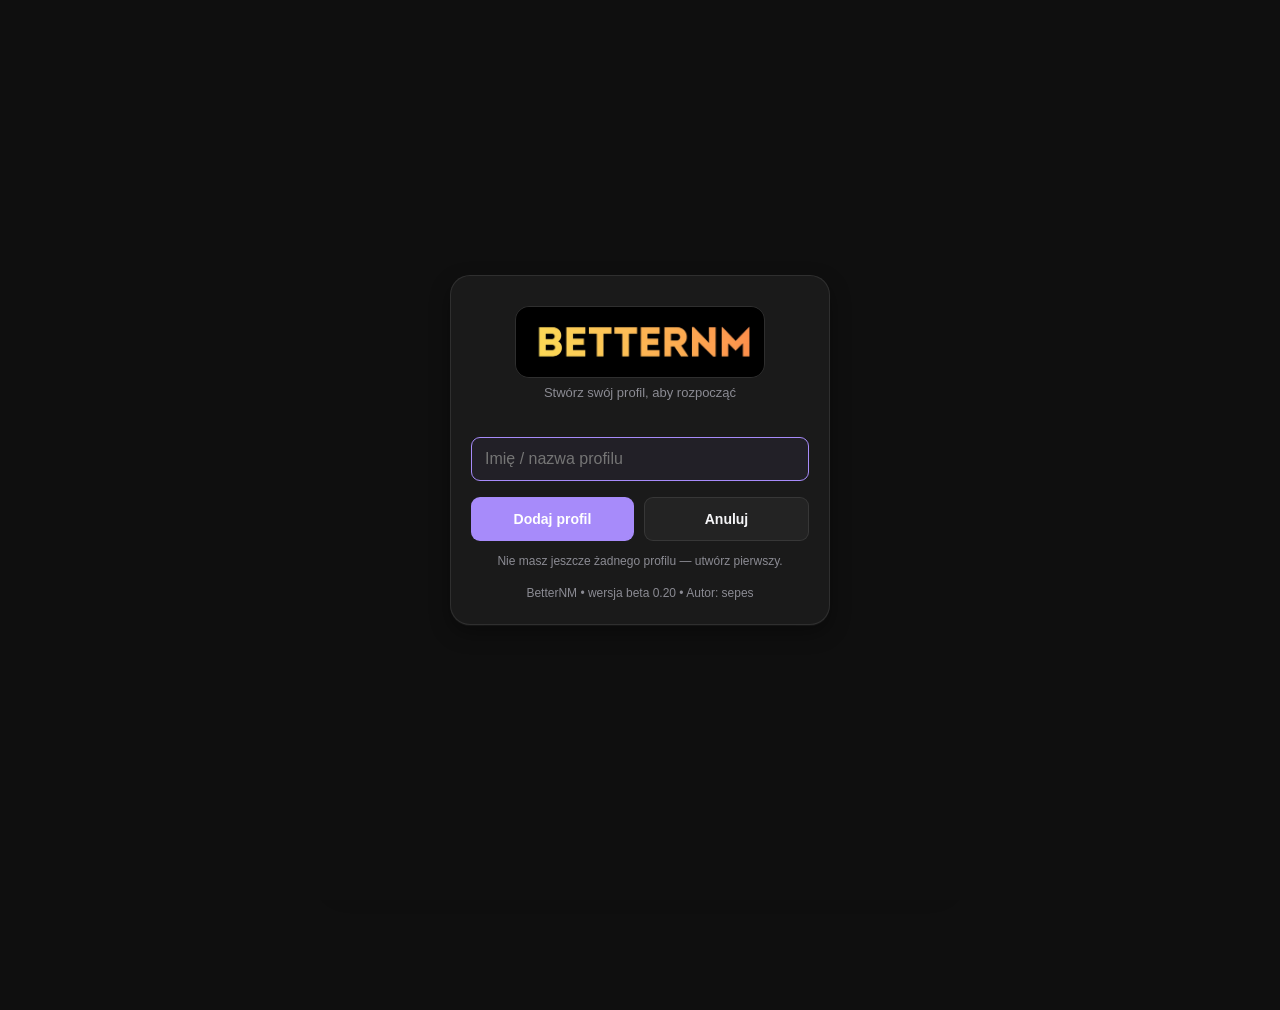
==== commit a753aad5: "Wersja beta 0.21 - sekcja 1: branding BETTERNM w topbarze, flaga jako globalna akcja (bottom sheet '" ====
--- a/index.html
+++ b/index.html
@@ -13,7 +13,7 @@
   <link rel="manifest" href="manifest.webmanifest">
   <link rel="icon" href="icons/icon-192.png">
   <link rel="apple-touch-icon" href="icons/icon-180.png">
-  <link rel="stylesheet" href="style.css">
+  <link rel="stylesheet" href="style.css?v=28">
 </head>
 <body>
   <svg class="jamnik-bg" aria-hidden="true">
@@ -37,9 +37,9 @@
   </svg>
 
   <header class="app-header">
-    <a class="app-wordmark" href="#" id="app-home" aria-label="Treningi — strona główna">
+    <a class="app-wordmark" href="#" id="app-home" aria-label="BetterNM — strona główna">
       <span class="wm-ico"><svg viewBox="0 0 24 24" fill="none" stroke="currentColor" stroke-width="2" stroke-linecap="round" stroke-linejoin="round"><path d="M6.5 6.5v11M17.5 6.5v11"/><path d="M3.5 9v6M20.5 9v6"/><path d="M6.5 12h11"/></svg></span>
-      <span class="wm-txt">Treningi</span>
+      <span class="wm-txt">BETTERNM</span>
     </a>
     <div class="header-spacer"></div>
     <button id="btn-profile" class="profile-chip" aria-label="Zmień profil">
@@ -47,6 +47,9 @@
       <span class="profile-name" id="header-name">Profil</span>
       <span class="profile-chev"><svg viewBox="0 0 24 24" fill="none" stroke="currentColor" stroke-width="2.5" stroke-linecap="round" stroke-linejoin="round"><path d="M6 9l6 6 6-6"/></svg></span>
     </button>
+    <button id="btn-feedback" class="icon-btn header-btn" aria-label="Zgłoś błąd / uwagę">
+      <svg viewBox="0 0 24 24" width="21" height="21" fill="none" stroke="currentColor" stroke-width="2" stroke-linecap="round" stroke-linejoin="round"><path d="M5 21V4"/><path d="M5 4c3-2 6 2 9 0s6 1 6 1v9c-3-1-6 1-9-1s-6 0-6 0"/></svg>
+    </button>
     <button id="btn-settings" class="icon-btn header-btn" aria-label="Ustawienia">
       <svg viewBox="0 0 24 24" width="21" height="21" fill="none" stroke="currentColor" stroke-width="2" stroke-linecap="round" stroke-linejoin="round">
         <circle cx="12" cy="12" r="3"/>
@@ -58,6 +61,7 @@
   <main id="main">
     <!-- ============ DZIŚ (DASHBOARD) ============ -->
     <section id="tab-dzis" class="tab active">
+      <h2 class="tab-title">Dzisiaj</h2>
       <div id="dash-hero"></div>
       <div id="dash-stats"></div>
       <div id="dash-today"></div>
@@ -145,7 +149,7 @@
       </svg></span><span>Postęp</span>
     </button>
     <button class="nav-btn" data-tab="zawody"><span class="nav-icon"><svg viewBox="0 0 24 24" fill="none" stroke="currentColor" stroke-width="2" stroke-linecap="round" stroke-linejoin="round">
-        <path d="M5 21V4"/><path d="M5 4c3-2 6 2 9 0s6 1 6 1v9c-3-1-6 1-9-1s-6 0-6 0"/>
+        <path d="M6 9H4.5a2.5 2.5 0 0 1 0-5H6"/><path d="M18 9h1.5a2.5 2.5 0 0 0 0-5H18"/><path d="M4 22h16"/><path d="M10 14.66V17c0 .55-.47.98-.97 1.21C7.85 18.75 7 20.24 7 22"/><path d="M14 14.66V17c0 .55.47.98.97 1.21C16.15 18.75 17 20.24 17 22"/><path d="M18 2H6v7a6 6 0 0 0 12 0V2Z"/>
       </svg></span><span>Zawody</span>
     </button>
     <button class="nav-btn" data-tab="zdrowie"><span class="nav-icon"><svg viewBox="0 0 24 24" fill="none" stroke="currentColor" stroke-width="2" stroke-linecap="round" stroke-linejoin="round">
@@ -187,6 +191,26 @@
         <button class="icon-btn" data-close>&#10005;</button>
       </div>
       <div id="sheet-body"></div>
+    </div>
+  </div>
+
+  <!-- ============ MODAL: zgłoś błąd / uwagę ============ -->
+  <div class="modal-overlay hidden" id="modal-feedback">
+    <div class="modal">
+      <div class="modal-head">
+        <h3>Zgłoś błąd lub pomysł</h3>
+        <button class="icon-btn" data-close>&#10005;</button>
+      </div>
+      <textarea id="fbq-input" rows="3" placeholder="Opisz, co się stało lub co warto poprawić."></textarea>
+      <div class="fb-toolbar">
+        <button class="btn secondary small" id="fbq-photo-btn">+ Dodaj zdjęcie</button>
+        <input type="file" id="fbq-photo-file" accept="image/*" class="hidden">
+      </div>
+      <div id="fbq-photo-preview" class="hidden"></div>
+      <p class="field-hint" id="fbq-context"></p>
+      <div class="modal-actions">
+        <button class="btn primary" id="fbq-send">Wyślij zgłoszenie</button>
+      </div>
     </div>
   </div>
 
@@ -499,6 +523,6 @@
 
   <div id="toast" class="hidden"></div>
 
-  <script src="app.js"></script>
+  <script src="app.js?v=28"></script>
 </body>
 </html>
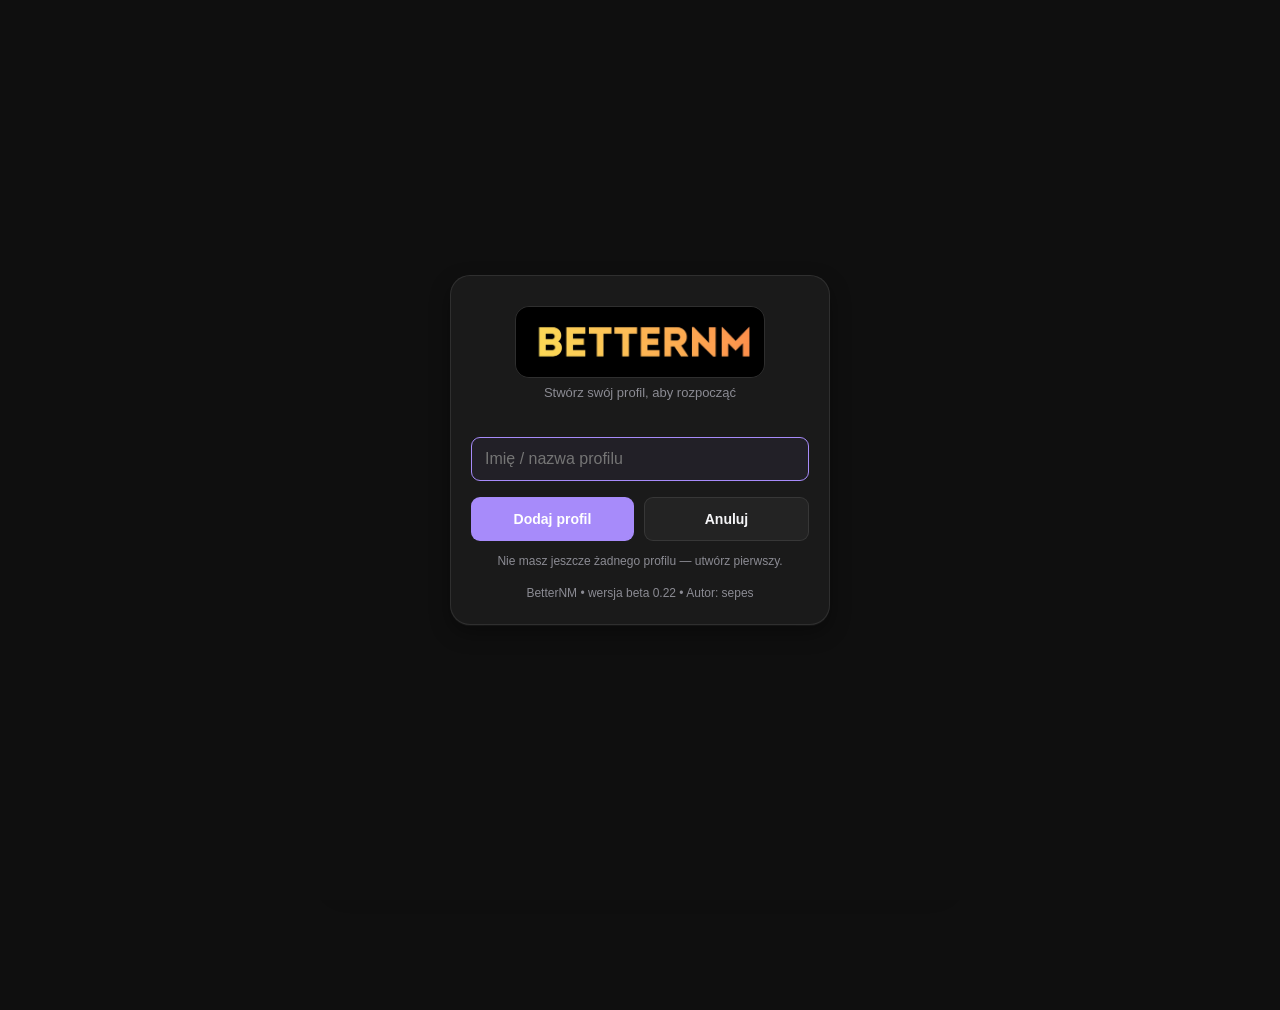
==== commit 09dc3aa3: "Bump wersji aplikacji do beta 0.22 (APP_VERSION + release notes) - wczesniejszy bump nie zostal doda" ====
--- a/index.html
+++ b/index.html
@@ -13,28 +13,63 @@
   <link rel="manifest" href="manifest.webmanifest">
   <link rel="icon" href="icons/icon-192.png">
   <link rel="apple-touch-icon" href="icons/icon-180.png">
-  <link rel="stylesheet" href="style.css?v=28">
+  <link rel="stylesheet" href="style.css?v=30">
 </head>
 <body>
-  <svg class="jamnik-bg" aria-hidden="true">
-    <defs>
-      <pattern id="jamnik-pat" width="150" height="90" patternUnits="userSpaceOnUse">
-        <g fill="currentColor" fill-opacity="0.07" stroke="currentColor" stroke-opacity="0.07">
-          <path d="M32 38 Q16 28 24 12" stroke-width="8" stroke-linecap="round" fill="none"/>
-          <rect x="30" y="36" width="72" height="18" rx="9"/>
-          <circle cx="102" cy="40" r="13"/>
-          <rect x="94" y="26" width="30" height="18" rx="9"/>
-          <rect x="120" y="30" width="20" height="9" rx="4.5"/>
-          <path d="M100 28 Q92 44 102 45 Q108 44 106 31 Z"/>
-          <rect x="36" y="54" width="7" height="20" rx="3.5"/>
-          <rect x="54" y="54" width="7" height="20" rx="3.5"/>
-          <rect x="108" y="54" width="7" height="20" rx="3.5"/>
-          <rect x="124" y="54" width="7" height="20" rx="3.5"/>
-        </g>
-      </pattern>
-    </defs>
-    <rect width="100%" height="100%" fill="url(#jamnik-pat)"/>
-  </svg>
+  <div class="jamnik-bg" aria-hidden="true">
+    <svg class="wm wm-tr" viewBox="0 0 120 80" fill="currentColor"><g>
+      <path d="M40 28 C40 24 46 23 54 24 L80 30 C88 31 89 40 87 46 L84 48 L56 45 C46 44 40 45 38 42 C36 36 38 30 40 28 Z"/>
+      <rect x="31" y="21" width="13" height="11" rx="5"/>
+      <circle cx="29" cy="25" r="9"/>
+      <ellipse cx="35" cy="28" rx="4.5" ry="9" transform="rotate(12 35 28)"/>
+      <ellipse cx="17" cy="30" rx="8.5" ry="5.5"/>
+      <circle cx="8.5" cy="30" r="2.5"/>
+      <path d="M86 32 Q97 26 100 15" fill="none" stroke="currentColor" stroke-width="5" stroke-linecap="round"/>
+      <rect x="43" y="43" width="7" height="19" rx="3.5"/>
+      <rect x="55" y="44" width="7" height="18" rx="3.5"/>
+      <rect x="67" y="45" width="7" height="17" rx="3.5"/>
+      <rect x="79" y="46" width="7" height="16" rx="3.5"/>
+    </g></svg>
+    <svg class="wm wm-bl" viewBox="0 0 120 80" fill="currentColor"><g>
+      <path d="M40 28 C40 24 46 23 54 24 L80 30 C88 31 89 40 87 46 L84 48 L56 45 C46 44 40 45 38 42 C36 36 38 30 40 28 Z"/>
+      <rect x="31" y="21" width="13" height="11" rx="5"/>
+      <circle cx="29" cy="25" r="9"/>
+      <ellipse cx="35" cy="28" rx="4.5" ry="9" transform="rotate(12 35 28)"/>
+      <ellipse cx="17" cy="30" rx="8.5" ry="5.5"/>
+      <circle cx="8.5" cy="30" r="2.5"/>
+      <path d="M86 32 Q97 26 100 15" fill="none" stroke="currentColor" stroke-width="5" stroke-linecap="round"/>
+      <rect x="43" y="43" width="7" height="19" rx="3.5"/>
+      <rect x="55" y="44" width="7" height="18" rx="3.5"/>
+      <rect x="67" y="45" width="7" height="17" rx="3.5"/>
+      <rect x="79" y="46" width="7" height="16" rx="3.5"/>
+    </g></svg>
+    <svg class="wm wm-mr" viewBox="0 0 120 80" fill="currentColor"><g>
+      <path d="M40 28 C40 24 46 23 54 24 L80 30 C88 31 89 40 87 46 L84 48 L56 45 C46 44 40 45 38 42 C36 36 38 30 40 28 Z"/>
+      <rect x="31" y="21" width="13" height="11" rx="5"/>
+      <circle cx="29" cy="25" r="9"/>
+      <ellipse cx="35" cy="28" rx="4.5" ry="9" transform="rotate(12 35 28)"/>
+      <ellipse cx="17" cy="30" rx="8.5" ry="5.5"/>
+      <circle cx="8.5" cy="30" r="2.5"/>
+      <path d="M86 32 Q97 26 100 15" fill="none" stroke="currentColor" stroke-width="5" stroke-linecap="round"/>
+      <rect x="43" y="43" width="7" height="19" rx="3.5"/>
+      <rect x="55" y="44" width="7" height="18" rx="3.5"/>
+      <rect x="67" y="45" width="7" height="17" rx="3.5"/>
+      <rect x="79" y="46" width="7" height="16" rx="3.5"/>
+    </g></svg>
+    <svg class="wm wm-br" viewBox="0 0 120 80" fill="currentColor"><g>
+      <path d="M40 28 C40 24 46 23 54 24 L80 30 C88 31 89 40 87 46 L84 48 L56 45 C46 44 40 45 38 42 C36 36 38 30 40 28 Z"/>
+      <rect x="31" y="21" width="13" height="11" rx="5"/>
+      <circle cx="29" cy="25" r="9"/>
+      <ellipse cx="35" cy="28" rx="4.5" ry="9" transform="rotate(12 35 28)"/>
+      <ellipse cx="17" cy="30" rx="8.5" ry="5.5"/>
+      <circle cx="8.5" cy="30" r="2.5"/>
+      <path d="M86 32 Q97 26 100 15" fill="none" stroke="currentColor" stroke-width="5" stroke-linecap="round"/>
+      <rect x="43" y="43" width="7" height="19" rx="3.5"/>
+      <rect x="55" y="44" width="7" height="18" rx="3.5"/>
+      <rect x="67" y="45" width="7" height="17" rx="3.5"/>
+      <rect x="79" y="46" width="7" height="16" rx="3.5"/>
+    </g></svg>
+  </div>
 
   <header class="app-header">
     <a class="app-wordmark" href="#" id="app-home" aria-label="BetterNM — strona główna">
@@ -342,7 +377,7 @@
         <div class="set-body">
           <label class="remind-row"><input type="checkbox" id="rest-auto"><span>Auto-start stopera odpoczynku po wpisaniu serii</span></label>
           <label class="remind-row"><input type="checkbox" id="prog-fill"><span>Wpisuj sugerowany ciężar do serii z rozpiski</span></label>
-          <p class="field-hint">Auto-stoper startuje sam, gdy skończysz wpisywać ciężar lub powtórzenia. Auto-ciężary wypełniają proponowany ciężar (na bazie ostatniego treningu) przy dodawaniu ćwiczeń z rozpiski.</p>
+          <p class="field-hint">Auto-stoper startuje sam, gdy wpiszesz serię. Auto-sugestie podpowiadają kolejną wartość — ciężar, powtórzenia lub czas (zależnie od typu ćwiczenia).</p>
         </div>
       </div>
 
@@ -523,6 +558,6 @@
 
   <div id="toast" class="hidden"></div>
 
-  <script src="app.js?v=28"></script>
+  <script src="app.js?v=30"></script>
 </body>
 </html>
--- a/style.css
+++ b/style.css
@@ -747,6 +747,7 @@
   -webkit-tap-highlight-color: transparent;
 }
 #exercise-list .ex-add-name { flex: 1; min-width: 0; overflow: hidden; text-overflow: ellipsis; white-space: nowrap; }
+#exercise-list .ex-sec { color: var(--muted); font-weight: 400; font-size: 12px; }
 #exercise-list .ex-add-chip {
   flex: 0 0 auto;
   background: rgba(var(--accent-rgb), 0.14);
@@ -894,9 +895,7 @@
 .fz-set-ico { color: var(--green); width: 16px; height: 16px; flex: 0 0 auto; }
 .fz-set-ico svg { width: 100%; height: 100%; }
 .fz-set-num { color: var(--muted); font-size: 13px; font-weight: 800; width: 18px; }
-.fz-set-w { min-width: 52px; }
-.fz-set-x { color: var(--muted); font-weight: 400; }
-.fz-set-r { color: var(--muted); font-weight: 400; }
+.fz-set-w { flex: 1; min-width: 0; font-weight: 600; }
 .fz-set-pr {
   margin-left: auto;
   font-size: 10px;
@@ -926,6 +925,10 @@
 }
 .fz-inputs input::placeholder { color: var(--muted); font-weight: 500; font-size: 13px; }
 .fz-flash {
+  display: flex;
+  align-items: center;
+  justify-content: center;
+  gap: 8px;
   height: 0;
   overflow: hidden;
   text-align: center;
@@ -935,7 +938,8 @@
   opacity: 0;
   transition: height 0.2s, opacity 0.2s;
 }
-.fz-flash.show { height: 28px; opacity: 1; animation: fzFlash 0.4s ease; }
+.fz-flash .jamnik-ico { width: 26px; height: auto; color: var(--accent); flex: 0 0 auto; }
+.fz-flash.show { height: 36px; opacity: 1; animation: fzFlash 0.4s ease; }
 @keyframes fzFlash {
   0% { transform: scale(0.8); }
   40% { transform: scale(1.08); }
@@ -1850,7 +1854,8 @@
 .remind-row {
   display: flex;
   align-items: center;
-  gap: 10px;
+  justify-content: space-between;
+  gap: 12px;
   margin-top: 12px;
   font-size: 14px;
   font-weight: 700;
@@ -1858,11 +1863,41 @@
   cursor: pointer;
 }
 .remind-row input[type="checkbox"] {
+  order: 2;
+  -webkit-appearance: none;
+  appearance: none;
+  position: relative;
+  width: 48px;
+  height: 28px;
+  margin: 0;
+  flex: 0 0 48px;
+  border-radius: 999px;
+  background: #2a2a35;
+  border: 1px solid rgba(255, 255, 255, 0.09);
+  transition: background .2s ease, border-color .2s ease;
+  cursor: pointer;
+}
+.remind-row input[type="checkbox"]::after {
+  content: '';
+  position: absolute;
+  top: 3px;
+  left: 3px;
   width: 20px;
   height: 20px;
-  flex: 0 0 20px;
-  accent-color: var(--accent);
-}
+  border-radius: 50%;
+  background: #8a8a94;
+  transition: transform .2s ease, background .2s ease;
+}
+.remind-row input[type="checkbox"]:checked {
+  background: var(--accent);
+  border-color: var(--accent);
+}
+.remind-row input[type="checkbox"]:checked::after {
+  transform: translateX(20px);
+  background: #fff;
+}
+[data-theme="light"] .remind-row input[type="checkbox"] { background: #d8d8e0; border-color: transparent; }
+[data-theme="light"] .remind-row input[type="checkbox"]:checked { background: var(--accent); }
 
 /* ===== Print / PDF ===== */
 #print-report { display: none; }
@@ -2025,9 +2060,21 @@
   pointer-events: none;
   color: var(--accent);
   display: none;
+  overflow: hidden;
 }
 [data-mascot="jamnik"] .jamnik-bg { display: block; }
-[data-theme="light"] .jamnik-bg g { fill-opacity: 0.13; stroke-opacity: 0.13; }
+.jamnik-bg .wm {
+  position: absolute;
+  width: 46vmin;
+  height: auto;
+  opacity: 0.06;
+}
+.jamnik-bg .wm-tr { top: -3%; right: -4%; transform: rotate(9deg); }
+.jamnik-bg .wm-bl { bottom: -5%; left: -5%; width: 40vmin; transform: scaleX(-1) rotate(-11deg); }
+.jamnik-bg .wm-mr { top: 46%; right: -6%; width: 26vmin; transform: rotate(-5deg); }
+.jamnik-bg .wm-br { bottom: 14%; left: 12%; width: 20vmin; transform: scaleX(-1) rotate(14deg); opacity: 0.045; }
+[data-theme="light"] .jamnik-bg .wm { opacity: 0.11; }
+[data-theme="light"] .jamnik-bg .wm-br { opacity: 0.09; }
 
 /* Maskotka w nagłówku */
 .header-mascot {
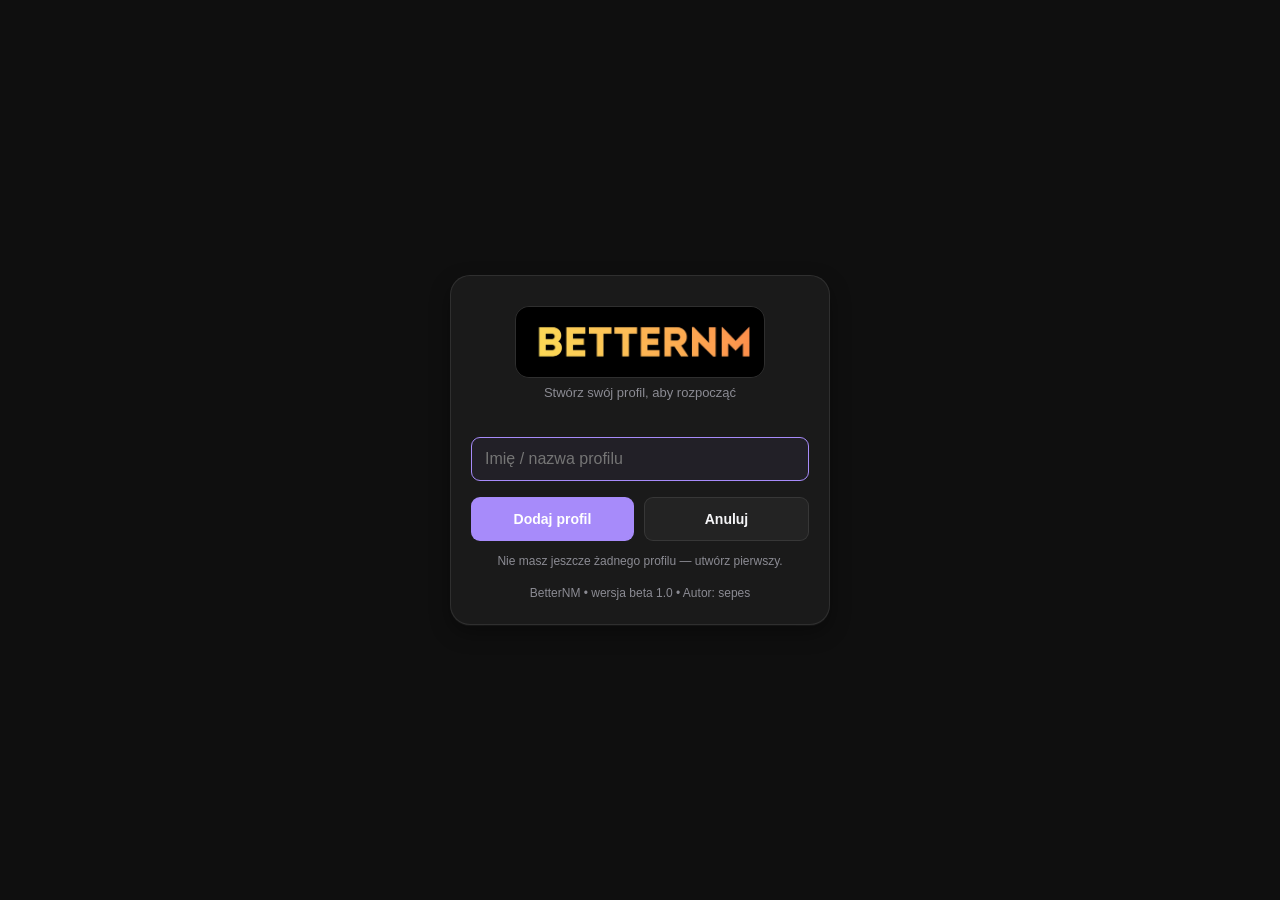
==== commit 6459a12c: "Modul Zawody (opcjonalny): ukryta sekcja dla nowych uzytkownikow, wlaczana w Ustawieniach -> Moduly;" ====
--- a/index.html
+++ b/index.html
@@ -13,7 +13,7 @@
   <link rel="manifest" href="manifest.webmanifest">
   <link rel="icon" href="icons/icon-192.png">
   <link rel="apple-touch-icon" href="icons/icon-180.png">
-  <link rel="stylesheet" href="style.css?v=30">
+  <link rel="stylesheet" href="style.css?v=31">
 </head>
 <body>
   <div class="jamnik-bg" aria-hidden="true">
@@ -183,7 +183,7 @@
         <path d="M18 20V10M12 20V4M6 20v-6"/>
       </svg></span><span>Postęp</span>
     </button>
-    <button class="nav-btn" data-tab="zawody"><span class="nav-icon"><svg viewBox="0 0 24 24" fill="none" stroke="currentColor" stroke-width="2" stroke-linecap="round" stroke-linejoin="round">
+    <button class="nav-btn" id="nav-zawody" data-tab="zawody"><span class="nav-icon"><svg viewBox="0 0 24 24" fill="none" stroke="currentColor" stroke-width="2" stroke-linecap="round" stroke-linejoin="round">
         <path d="M6 9H4.5a2.5 2.5 0 0 1 0-5H6"/><path d="M18 9h1.5a2.5 2.5 0 0 0 0-5H18"/><path d="M4 22h16"/><path d="M10 14.66V17c0 .55-.47.98-.97 1.21C7.85 18.75 7 20.24 7 22"/><path d="M14 14.66V17c0 .55.47.98.97 1.21C16.15 18.75 17 20.24 17 22"/><path d="M18 2H6v7a6 6 0 0 0 12 0V2Z"/>
       </svg></span><span>Zawody</span>
     </button>
@@ -378,6 +378,14 @@
           <label class="remind-row"><input type="checkbox" id="rest-auto"><span>Auto-start stopera odpoczynku po wpisaniu serii</span></label>
           <label class="remind-row"><input type="checkbox" id="prog-fill"><span>Wpisuj sugerowany ciężar do serii z rozpiski</span></label>
           <p class="field-hint">Auto-stoper startuje sam, gdy wpiszesz serię. Auto-sugestie podpowiadają kolejną wartość — ciężar, powtórzenia lub czas (zależnie od typu ćwiczenia).</p>
+        </div>
+      </div>
+
+      <div class="set-item">
+        <button class="set-head" type="button" aria-expanded="false"><span>Moduły</span><svg class="set-chev" viewBox="0 0 24 24" width="18" height="18" fill="none" stroke="currentColor" stroke-width="2" stroke-linecap="round" stroke-linejoin="round"><path d="M6 9l6 6 6-6"/></svg></button>
+        <div class="set-body">
+          <label class="remind-row"><input type="checkbox" id="show-competitions"><span>Zawody</span></label>
+          <p class="field-hint">Włącz, aby korzystać z sekcji zawodów: dodawanie startów, licznik do najbliższych zawodów w widoku głównym oraz znaczniki w kalendarzu.</p>
         </div>
       </div>
 
@@ -558,6 +566,6 @@
 
   <div id="toast" class="hidden"></div>
 
-  <script src="app.js?v=30"></script>
+  <script src="app.js?v=31"></script>
 </body>
 </html>
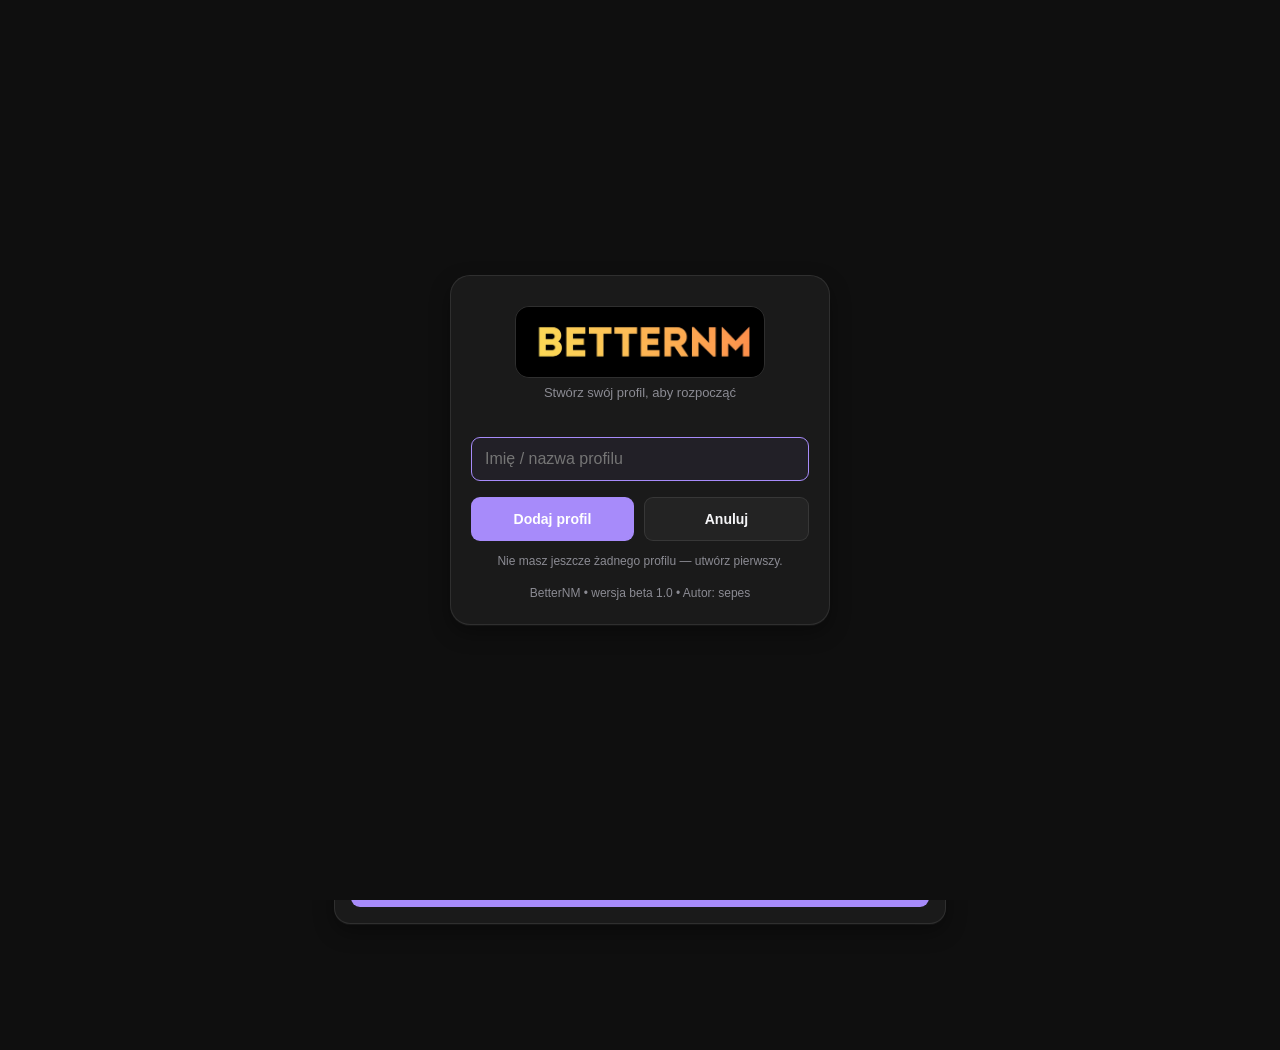
==== commit 6fc9ec3e: "Poprawki UX: historia 'poprzednio' (placeholdery serii z ostatniej sesji), Cofnij po usunieciu wpisu" ====
--- a/index.html
+++ b/index.html
@@ -13,7 +13,7 @@
   <link rel="manifest" href="manifest.webmanifest">
   <link rel="icon" href="icons/icon-192.png">
   <link rel="apple-touch-icon" href="icons/icon-180.png">
-  <link rel="stylesheet" href="style.css?v=31">
+  <link rel="stylesheet" href="style.css?v=32">
 </head>
 <body>
   <div class="jamnik-bg" aria-hidden="true">
@@ -98,7 +98,9 @@
     <section id="tab-dzis" class="tab active">
       <h2 class="tab-title">Dzisiaj</h2>
       <div id="dash-hero"></div>
+      <div id="dash-backup" class="hidden"></div>
       <div id="dash-stats"></div>
+      <div id="dash-vol"></div>
       <div id="dash-today"></div>
       <div id="dash-race"></div>
     </section>
@@ -565,7 +567,8 @@
   </div>
 
   <div id="toast" class="hidden"></div>
-
-  <script src="app.js?v=31"></script>
+  <div id="undo-toast" class="hidden"><span id="undo-msg"></span><button id="undo-btn">Cofnij</button></div>
+
+  <script src="app.js?v=32"></script>
 </body>
 </html>
--- a/style.css
+++ b/style.css
@@ -785,6 +785,32 @@
   color: #fff;
 }
 
+/* ===== Wyszukiwarka / filtry ćwiczeń ===== */
+.ex-search { margin: 14px 0 2px; }
+.ex-muscle-filters { margin-top: 10px; }
+.ex-muscle-filters .chip { padding: 7px 13px; font-size: 12px; border-radius: 20px; }
+
+/* ===== Trend objętości ===== */
+.vol-head { display: flex; justify-content: space-between; align-items: center; flex-wrap: wrap; gap: 8px; margin-bottom: 10px; }
+.vol-chips { margin: 0; }
+.vol-chips .chip { padding: 7px 13px; font-size: 12px; border-radius: 20px; }
+
+/* ===== Przypomnienie o kopii zapasowej ===== */
+.backup-banner {
+  display: flex;
+  align-items: center;
+  gap: 10px;
+  flex-wrap: wrap;
+  background: var(--card);
+  border: 1px solid var(--accent);
+  border-left-width: 4px;
+  border-radius: 12px;
+  padding: 12px 14px;
+  margin: 12px 0;
+  font-size: 13px;
+}
+.backup-banner .btn-ghost { margin-left: auto; color: var(--muted); }
+
 /* ===== Fields ===== */
 .field-label { display: block; font-size: 12px; color: var(--muted); margin: 14px 0 5px; font-weight: 700; text-transform: uppercase; letter-spacing: 0.06em; }
 .field-hint { font-size: 12px; color: var(--muted); margin-top: 6px; }
@@ -1396,6 +1422,39 @@
   overflow: hidden;
   text-overflow: ellipsis;
 }
+
+#undo-toast {
+  position: fixed;
+  bottom: 88px;
+  left: 50%;
+  transform: translateX(-50%);
+  display: flex;
+  align-items: center;
+  gap: 12px;
+  background: var(--accent);
+  color: #fff;
+  padding: 10px 14px 10px 18px;
+  border-radius: 12px;
+  font-size: 14px;
+  font-weight: 600;
+  box-shadow: 0 8px 24px rgba(0, 0, 0, 0.5);
+  z-index: 200;
+  white-space: nowrap;
+  max-width: calc(100vw - 32px);
+}
+
+#undo-toast #undo-btn {
+  background: rgba(255, 255, 255, 0.22);
+  color: #fff;
+  border: none;
+  border-radius: 8px;
+  padding: 6px 14px;
+  font-size: 13px;
+  font-weight: 800;
+  cursor: pointer;
+}
+
+#undo-toast #undo-btn:active { background: rgba(255, 255, 255, 0.35); }
 
 /* ===== Desktop niceties ===== */
 @media (min-width: 760px) {
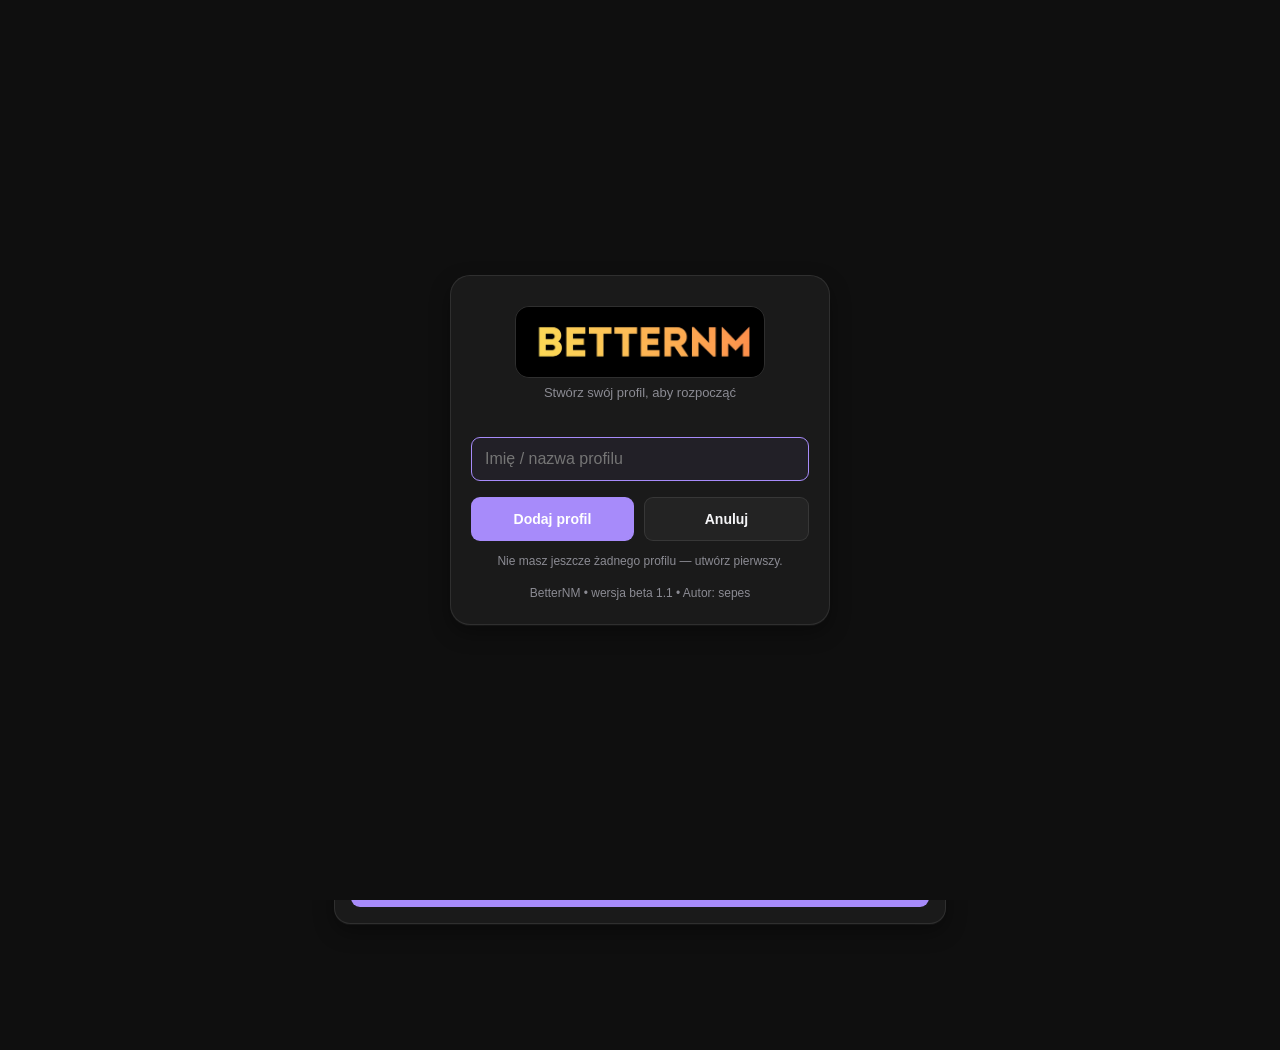
==== commit 38e1c4f4: "Bump wersji do beta 1.1 + release notes (modul Zawody, historia poprzednio, cofnij, trend objetosci " ====
--- a/index.html
+++ b/index.html
@@ -13,7 +13,7 @@
   <link rel="manifest" href="manifest.webmanifest">
   <link rel="icon" href="icons/icon-192.png">
   <link rel="apple-touch-icon" href="icons/icon-180.png">
-  <link rel="stylesheet" href="style.css?v=32">
+  <link rel="stylesheet" href="style.css?v=33">
 </head>
 <body>
   <div class="jamnik-bg" aria-hidden="true">
@@ -569,6 +569,6 @@
   <div id="toast" class="hidden"></div>
   <div id="undo-toast" class="hidden"><span id="undo-msg"></span><button id="undo-btn">Cofnij</button></div>
 
-  <script src="app.js?v=32"></script>
+  <script src="app.js?v=33"></script>
 </body>
 </html>
